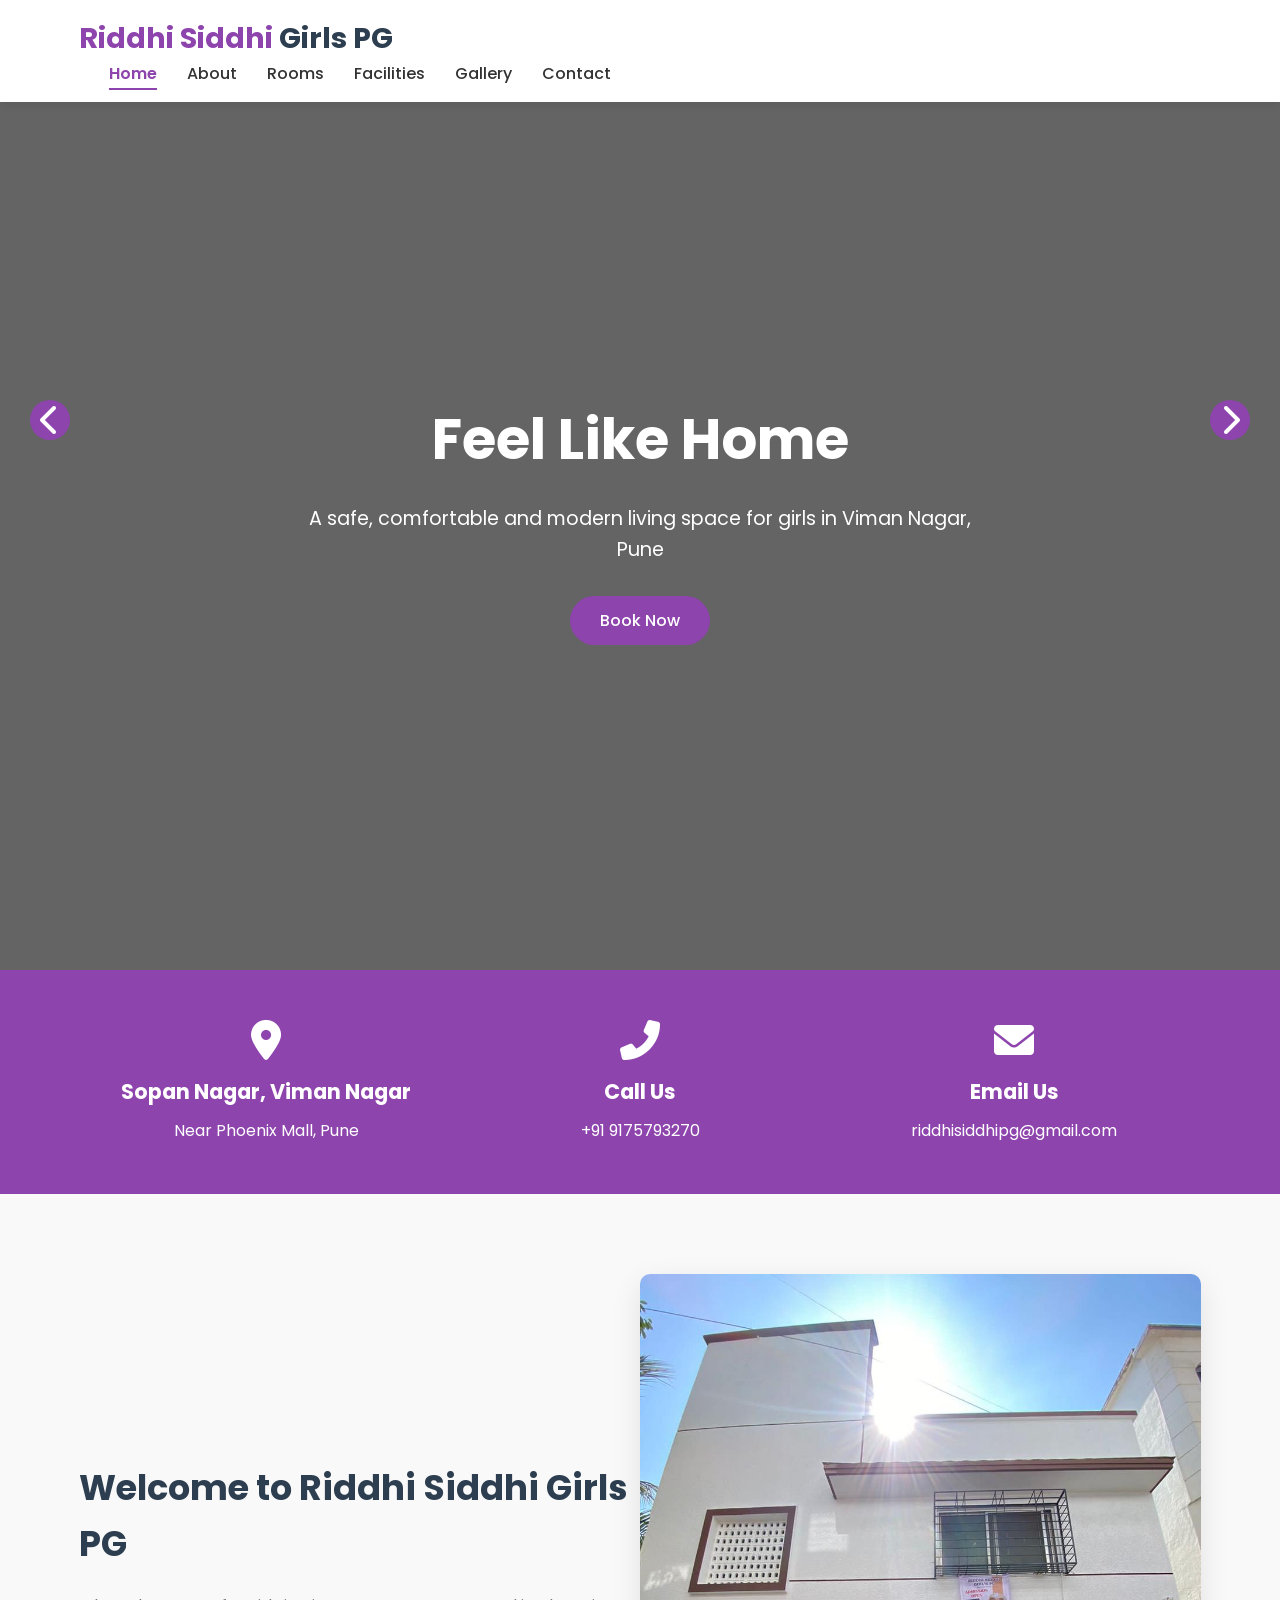
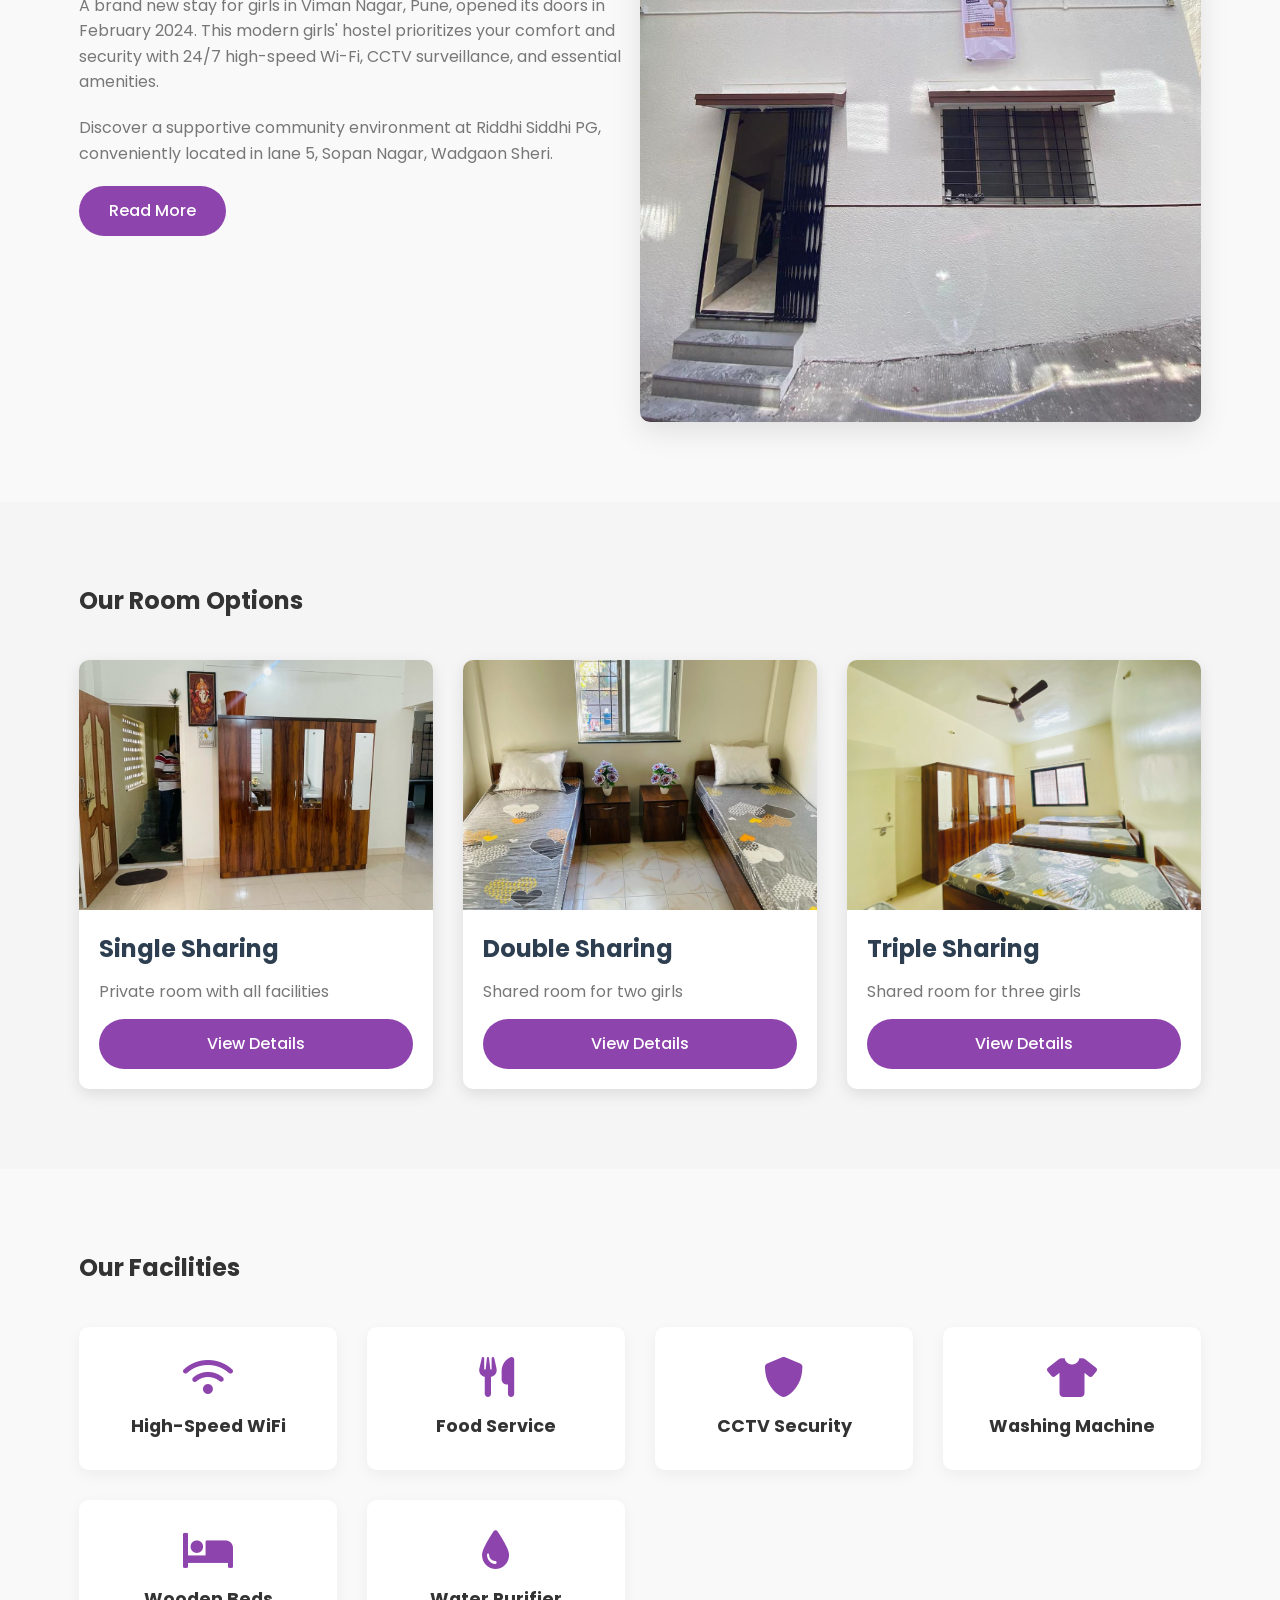
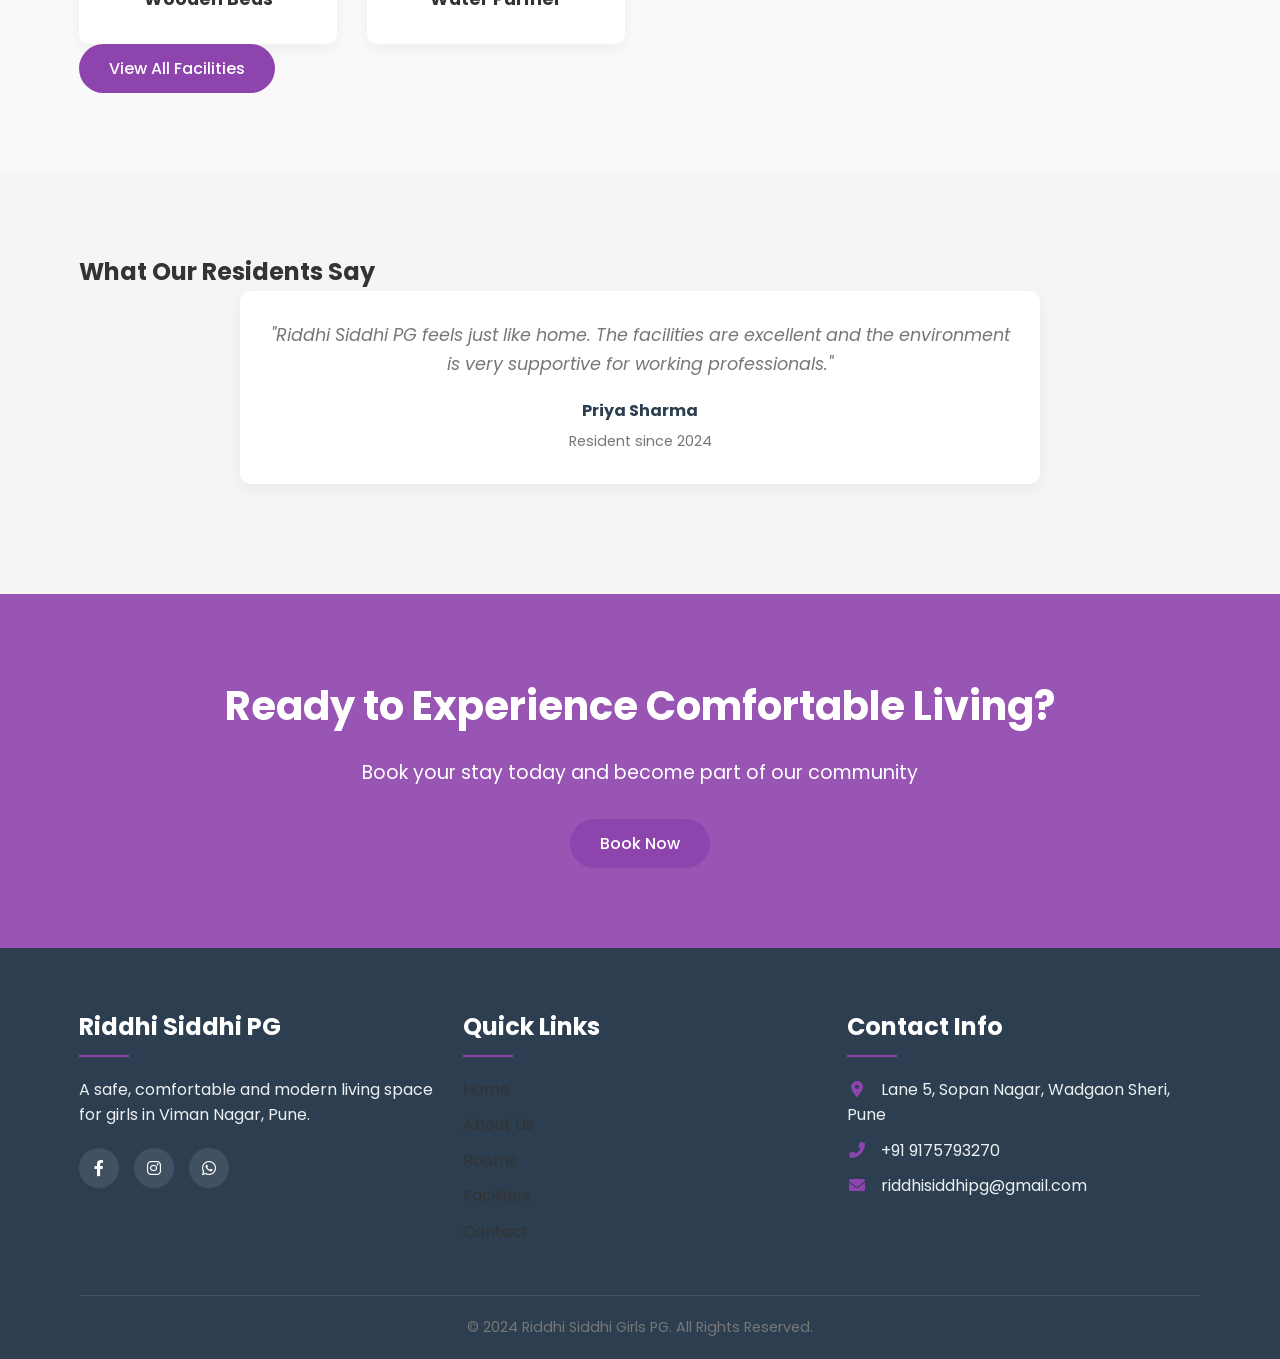
==== RiddhiSiddhi/index.html @ a607af37 "Add files via upload" ====
<!DOCTYPE html>
<html lang="en">
<head>
    <meta charset="UTF-8">
    <meta name="viewport" content="width=device-width, initial-scale=1.0">
    <title>Riddhi Siddhi Girls PG | Home</title>
    <link rel="stylesheet" href="style.css">
    <link rel="stylesheet" href="https://cdnjs.cloudflare.com/ajax/libs/font-awesome/6.0.0-beta3/css/all.min.css">
    <link href="https://fonts.googleapis.com/css2?family=Poppins:wght@300;400;500;600;700&display=swap" rel="stylesheet">
</head>
<body>
    <!-- Header -->
    <header>
        <div class="container">
            <div class="logo">
                <h1>Riddhi Siddhi <span>Girls PG</span></h1>
            </div>
            <nav>
                <ul>
                    <li><a href="index.html" class="active">Home</a></li>
                    <li><a href="about.html">About</a></li>
                    <li><a href="rooms.html">Rooms</a></li>
                    <li><a href="facilities.html">Facilities</a></li>
                    <li><a href="gallery.html">Gallery</a></li>
                    <li><a href="contact.html">Contact</a></li>
                </ul>
                <div class="mobile-menu">
                    <i class="fas fa-bars"></i>
                </div>
            </nav>
        </div>
    </header>

    <!-- Hero Section -->
    <section class="hero">
        <div class="container">
            <div class="hero-content">
                <h2>Feel Like Home</h2>
                <p>A safe, comfortable and modern living space for girls in Viman Nagar, Pune</p>
                <a href="contact.html" class="btn">Book Now</a>
            </div>
        </div>
    </section>

    <!-- Quick Info -->
    <section class="quick-info">
        <div class="container">
            <div class="info-box">
                <i class="fas fa-map-marker-alt"></i>
                <h3>Sopan Nagar, Viman Nagar</h3>
                <p>Near Phoenix Mall, Pune</p>
            </div>
            <div class="info-box">
                <i class="fas fa-phone-alt"></i>
                <h3>Call Us</h3>
                <p>+91 9175793270</p>
            </div>
            <div class="info-box">
                <i class="fas fa-envelope"></i>
                <h3>Email Us</h3>
                <p>riddhisiddhipg@gmail.com</p>
            </div>
        </div>
    </section>

    <!-- About Section -->
    <section class="about-section">
        <div class="container">
            <div class="about-content">
                <h2>Welcome to Riddhi Siddhi Girls PG</h2>
                <p>A brand new stay for girls in Viman Nagar, Pune, opened its doors in February 2024. This modern girls' hostel prioritizes your comfort and security with 24/7 high-speed Wi-Fi, CCTV surveillance, and essential amenities.</p>
                <p>Discover a supportive community environment at Riddhi Siddhi PG, conveniently located in lane 5, Sopan Nagar, Wadgaon Sheri.</p>
                <a href="about.html" class="btn">Read More</a>
            </div>
            <div class="about-image">
                <img src="images/pg-building.jpeg" alt="PG Building">
            </div>
        </div>
    </section>

    <!-- Room Types -->
    <section class="room-types">
        <div class="container">
            <h2>Our Room Options</h2>
            <div class="rooms-grid">
                <div class="room-card">
                    <img src="images/single-room.jpeg" alt="Single Sharing">
                    <div class="room-info">
                        <h3>Single Sharing</h3>
                        <p>Private room with all facilities</p>
                        <a href="rooms.html" class="btn">View Details</a>
                    </div>
                </div>
                <div class="room-card">
                    <img src="images/double-room.jpeg" alt="Double Sharing">
                    <div class="room-info">
                        <h3>Double Sharing</h3>
                        <p>Shared room for two girls</p>
                        <a href="rooms.html" class="btn">View Details</a>
                    </div>
                </div>
                <div class="room-card">
                    <img src="images/triple-room.jpeg" alt="Triple Sharing">
                    <div class="room-info">
                        <h3>Triple Sharing</h3>
                        <p>Shared room for three girls</p>
                        <a href="rooms.html" class="btn">View Details</a>
                    </div>
                </div>
            </div>
        </div>
    </section>

    <!-- Facilities Preview -->
    <section class="facilities-preview">
        <div class="container">
            <h2>Our Facilities</h2>
            <div class="facilities-grid">
                <div class="facility">
                    <i class="fas fa-wifi"></i>
                    <h3>High-Speed WiFi</h3>
                </div>
                <div class="facility">
                    <i class="fas fa-utensils"></i>
                    <h3>Food Service</h3>
                </div>
                <div class="facility">
                    <i class="fas fa-shield-alt"></i>
                    <h3>CCTV Security</h3>
                </div>
                <div class="facility">
                    <i class="fas fa-tshirt"></i>
                    <h3>Washing Machine</h3>
                </div>
                <div class="facility">
                    <i class="fas fa-bed"></i>
                    <h3>Wooden Beds</h3>
                </div>
                <div class="facility">
                    <i class="fas fa-tint"></i>
                    <h3>Water Purifier</h3>
                </div>
            </div>
            <a href="facilities.html" class="btn">View All Facilities</a>
        </div>
    </section>

    <!-- Testimonials -->
    <section class="testimonials">
        <div class="container">
            <h2>What Our Residents Say</h2>
            <div class="testimonial-slider">
                <div class="testimonial active">
                    <p>"Riddhi Siddhi PG feels just like home. The facilities are excellent and the environment is very supportive for working professionals."</p>
                    <div class="author">
                        <h4>Priya Sharma</h4>
                        <span>Resident since 2024</span>
                    </div>
                </div>
                <div class="testimonial">
                    <p>"The location is perfect, near Phoenix Mall and with good connectivity. The food service is a big plus point for me."</p>
                    <div class="author">
                        <h4>Neha Patel</h4>
                        <span>Resident since 2024</span>
                    </div>
                </div>
                <div class="testimonial">
                    <p>"I love the cleanliness and security here. The wooden furniture and storage spaces make it very comfortable."</p>
                    <div class="author">
                        <h4>Anjali Gupta</h4>
                        <span>Resident since 2024</span>
                    </div>
                </div>
            </div>
            <div class="slider-controls">
                <button class="prev"><i class="fas fa-chevron-left"></i></button>
                <button class="next"><i class="fas fa-chevron-right"></i></button>
            </div>
        </div>
    </section>

    <!-- Call to Action -->
    <section class="cta">
        <div class="container">
            <h2>Ready to Experience Comfortable Living?</h2>
            <p>Book your stay today and become part of our community</p>
            <a href="contact.html" class="btn">Book Now</a>
        </div>
    </section>

    <!-- Footer -->
    <footer>
        <div class="container">
            <div class="footer-grid">
                <div class="footer-col">
                    <h3>Riddhi Siddhi PG</h3>
                    <p>A safe, comfortable and modern living space for girls in Viman Nagar, Pune.</p>
                    <div class="social-links">
                        <a href="#"><i class="fab fa-facebook-f"></i></a>
                        <a href="#"><i class="fab fa-instagram"></i></a>
                        <a href="#"><i class="fab fa-whatsapp"></i></a>
                    </div>
                </div>
                <div class="footer-col">
                    <h3>Quick Links</h3>
                    <ul>
                        <li><a href="index.html">Home</a></li>
                        <li><a href="about.html">About Us</a></li>
                        <li><a href="rooms.html">Rooms</a></li>
                        <li><a href="facilities.html">Facilities</a></li>
                        <li><a href="contact.html">Contact</a></li>
                    </ul>
                </div>
                <div class="footer-col">
                    <h3>Contact Info</h3>
                    <ul>
                        <li><i class="fas fa-map-marker-alt"></i> Lane 5, Sopan Nagar, Wadgaon Sheri, Pune</li>
                        <li><i class="fas fa-phone-alt"></i> +91 9175793270</li>
                        <li><i class="fas fa-envelope"></i> riddhisiddhipg@gmail.com</li>
                    </ul>
                </div>
            </div>
            <div class="copyright">
                <p>&copy; 2024 Riddhi Siddhi Girls PG. All Rights Reserved.</p>
            </div>
        </div>
    </footer>
    <script src="js/main.js"></script>
</body>
</html>
---- RiddhiSiddhi/style.css ----
/* Global Styles */
:root {
    --primary-color: #8e44ad;
    --secondary-color: #9b59b6;
    --dark-color: #2c3e50;
    --light-color: #ecf0f1;
    --accent-color: #e74c3c;
    --text-color: #333;
    --text-light: #777;
    --white: #fff;
    --black: #000;
    --transition: all 0.3s ease;
}

* {
    margin: 0;
    padding: 0;
    box-sizing: border-box;
}

body {
    font-family: 'Poppins', sans-serif;
    color: var(--text-color);
    line-height: 1.6;
    background-color: #f9f9f9;
    overflow-x: hidden;
}

a {
    text-decoration: none;
    color: var(--text-color);
    transition: var(--transition);
}

ul {
    list-style: none;
}

img {
    max-width: 100%;
    height: auto;
    display: block;
}

.container {
    width: 90%;
    max-width: 1200px;
    margin: 0 auto;
    padding: 0 15px;
}

.btn {
    display: inline-block;
    background-color: var(--primary-color);
    color: var(--white);
    padding: 12px 30px;
    border-radius: 30px;
    font-weight: 500;
    transition: var(--transition);
    border: none;
    cursor: pointer;
    font-size: 1rem;
    text-align: center;
}

.btn:hover {
    background-color: var(--secondary-color);
    transform: translateY(-3px);
    box-shadow: 0 5px 15px rgba(0, 0, 0, 0.1);
}

.section-title {
    text-align: center;
    margin-bottom: 50px;
}

.section-title h2 {
    font-size: 2.5rem;
    color: var(--dark-color);
    margin-bottom: 15px;
    position: relative;
    display: inline-block;
}

.section-title h2::after {
    content: '';
    position: absolute;
    width: 50%;
    height: 3px;
    background-color: var(--primary-color);
    bottom: -10px;
    left: 25%;
}

/* Header Styles */
header {
    background-color: var(--white);
    box-shadow: 0 2px 10px rgba(0, 0, 0, 0.1);
    position: fixed;
    width: 100%;
    top: 0;
    z-index: 1000;
    padding: 15px 0;
    transition: var(--transition);
}

header.scrolled {
    padding: 10px 0;
    box-shadow: 0 5px 20px rgba(0, 0, 0, 0.1);
}

.header-content {
    display: flex;
    justify-content: space-between;
    align-items: center;
}

.logo h1 {
    font-size: 1.8rem;
    color: var(--primary-color);
}

.logo h1 span {
    color: var(--dark-color);
}

nav ul {
    display: flex;
}

nav ul li {
    margin-left: 30px;
}

nav ul li a {
    font-weight: 500;
    position: relative;
}

nav ul li a::after {
    content: '';
    position: absolute;
    width: 0;
    height: 2px;
    background-color: var(--primary-color);
    bottom: -5px;
    left: 0;
    transition: var(--transition);
}

nav ul li a:hover::after,
nav ul li a.active::after {
    width: 100%;
}

nav ul li a.active {
    color: var(--primary-color);
    font-weight: 600;
}

.mobile-menu {
    display: none;
    font-size: 1.5rem;
    cursor: pointer;
    color: var(--dark-color);
    transition: var(--transition);
}

.mobile-menu:hover {
    color: var(--primary-color);
}

/* Hero Section */
.hero {
    height: 100vh;
    background: linear-gradient(rgba(0, 0, 0, 0.6), rgba(0, 0, 0, 0.6)), url('/images/front.jpeg') no-repeat center center/cover;
    color: var(--white);
    display: flex;
    align-items: center;
    text-align: center;
    margin-top: 70px;
}

.hero-content h2 {
    font-size: 3.5rem;
    margin-bottom: 20px;
    animation: fadeInDown 1s ease;
}

.hero-content p {
    font-size: 1.2rem;
    margin-bottom: 30px;
    max-width: 700px;
    margin-left: auto;
    margin-right: auto;
    animation: fadeInUp 1s ease;
}

/* Quick Info */
.quick-info {
    background-color: var(--primary-color);
    color: var(--white);
    padding: 30px 0;
}

.quick-info .container {
    display: flex;
    justify-content: space-around;
    flex-wrap: wrap;
}

.info-box {
    text-align: center;
    padding: 20px;
    flex: 1;
    min-width: 250px;
}

.info-box i {
    font-size: 2.5rem;
    margin-bottom: 15px;
    color: var(--white);
}

.info-box h3 {
    font-size: 1.3rem;
    margin-bottom: 10px;
}

/* About Section */
.about-section {
    padding: 80px 0;
}

.about-section .container {
    display: flex;
    align-items: center;
    flex-wrap: wrap;
}

.about-content {
    flex: 1;
    min-width: 300px;
    padding-right: 30px;
}

.about-content h2 {
    font-size: 2.2rem;
    color: var(--dark-color);
    margin-bottom: 20px;
}

.about-content p {
    margin-bottom: 20px;
    color: var(--text-light);
}

.about-image {
    flex: 1;
    min-width: 300px;
    position: relative;
}

.about-image img {
    border-radius: 10px;
    box-shadow: 0 10px 30px rgba(0, 0, 0, 0.1);
}

.experience-box {
    position: absolute;
    bottom: -20px;
    right: -20px;
    background-color: var(--primary-color);
    color: var(--white);
    padding: 20px;
    border-radius: 10px;
    text-align: center;
    box-shadow: 0 5px 20px rgba(0, 0, 0, 0.2);
}

.experience-box h4 {
    font-size: 2.5rem;
    margin-bottom: 5px;
}

/* Room Types */
.room-types {
    padding: 80px 0;
    background-color: #f5f5f5;
}

.rooms-grid {
    display: grid;
    grid-template-columns: repeat(auto-fit, minmax(300px, 1fr));
    gap: 30px;
    margin-top: 40px;
}

.room-card {
    background-color: var(--white);
    border-radius: 10px;
    overflow: hidden;
    box-shadow: 0 5px 15px rgba(0, 0, 0, 0.1);
    transition: var(--transition);
}

.room-card:hover {
    transform: translateY(-10px);
    box-shadow: 0 15px 30px rgba(0, 0, 0, 0.2);
}

.room-card img {
    width: 100%;
    height: 250px;
    object-fit: cover;
}

.room-info {
    padding: 20px;
}

.room-info h3 {
    font-size: 1.5rem;
    margin-bottom: 10px;
    color: var(--dark-color);
}

.room-info p {
    color: var(--text-light);
    margin-bottom: 15px;
}

.room-info .btn {
    width: 100%;
    text-align: center;
}

/* Facilities Preview */
.facilities-preview {
    padding: 80px 0;
}

.facilities-grid {
    display: grid;
    grid-template-columns: repeat(auto-fit, minmax(150px, 1fr));
    gap: 30px;
    margin-top: 40px;
}

.facility {
    background-color: var(--white);
    padding: 30px 20px;
    text-align: center;
    border-radius: 10px;
    box-shadow: 0 5px 15px rgba(0, 0, 0, 0.05);
    transition: var(--transition);
}

.facility:hover {
    transform: translateY(-5px);
    box-shadow: 0 10px 25px rgba(0, 0, 0, 0.1);
}

.facility i {
    font-size: 2.5rem;
    color: var(--primary-color);
    margin-bottom: 15px;
}

.facility h3 {
    font-size: 1.1rem;
}

/* Testimonials */
.testimonials {
    padding: 80px 0;
    background-color: #f5f5f5;
}

.testimonial-slider {
    max-width: 800px;
    margin: 0 auto;
    position: relative;
}

.testimonial {
    text-align: center;
    padding: 30px;
    background-color: var(--white);
    border-radius: 10px;
    box-shadow: 0 5px 15px rgba(0, 0, 0, 0.05);
    display: none;
}

.testimonial.active {
    display: block;
    animation: fadeIn 0.5s ease;
}

.testimonial p {
    font-size: 1.1rem;
    font-style: italic;
    color: var(--text-light);
    margin-bottom: 20px;
}

.author h4 {
    color: var(--dark-color);
    margin-bottom: 5px;
}

.author span {
    color: var(--text-light);
    font-size: 0.9rem;
}

.slider-controls {
    display: flex;
    justify-content: center;
    margin-top: 30px;
    gap: 15px;
}

.slider-controls button {
    background-color: var(--primary-color);
    color: var(--white);
    width: 40px;
    height: 40px;
    border-radius: 50%;
    border: none;
    cursor: pointer;
    transition: var(--transition);
    display: flex;
    align-items: center;
    justify-content: center;
}

.slider-controls button:hover {
    background-color: var(--secondary-color);
}

/* Call to Action */
.cta {
    padding: 80px 0;
    background: linear-gradient(rgba(142, 68, 173, 0.9), rgba(142, 68, 173, 0.9)), url('../images/cta-bg.jpeg') no-repeat center center/cover;
    color: var(--white);
    text-align: center;
}

.cta h2 {
    font-size: 2.5rem;
    margin-bottom: 20px;
}

.cta p {
    font-size: 1.2rem;
    margin-bottom: 30px;
    max-width: 700px;
    margin-left: auto;
    margin-right: auto;
}

/* Footer */
footer {
    background-color: var(--dark-color);
    color: var(--light-color);
    padding: 60px 0 20px;
}

.footer-grid {
    display: grid;
    grid-template-columns: repeat(auto-fit, minmax(250px, 1fr));
    gap: 30px;
    margin-bottom: 40px;
}

.footer-col h3 {
    font-size: 1.5rem;
    color: var(--white);
    margin-bottom: 20px;
    position: relative;
    padding-bottom: 10px;
}

.footer-col h3::after {
    content: '';
    position: absolute;
    width: 50px;
    height: 2px;
    background-color: var(--primary-color);
    bottom: 0;
    left: 0;
}

.footer-col p {
    margin-bottom: 15px;
    
}

.social-links {
    display: flex;
    gap: 15px;
    margin-top: 20px;
}

.social-links a {
    display: flex;
    align-items: center;
    justify-content: center;
    width: 40px;
    height: 40px;
    background-color: rgba(245, 245, 245, 0.1);
    border-radius: 50%;
    color: var(--white);
    transition: var(--transition);
}

.social-links a:hover {
    background-color: var(--primary-color);
    transform: translateY(-5px);
}

.footer-col ul li {
    margin-bottom: 10px;
}

.footer-col ul li i {
    margin-right: 10px;
    color: var(--primary-color);
    width: 20px;
    text-align: center;
}

.copyright {
    text-align: center;
    padding-top: 20px;
    border-top: 1px solid rgba(255, 255, 255, 0.1);
    font-size: 0.9rem;
    color: var(--text-light);
}

/* Page Banner */
.page-banner {
    height: 300px;
    background: linear-gradient(rgba(0, 0, 0, 0.6), rgba(0, 0, 0, 0.6)), url('images/front.jpeg') no-repeat center center/cover;
    color: var(--white);
    display: flex;
    align-items: center;
    text-align: center;
    margin-top: 70px;
}

.page-banner h2 {
    font-size: 3rem;
    margin-bottom: 15px;
}

/* About Page */
.about-content {
    padding: 80px 0;
}

.about-details h2 {
    font-size: 2.2rem;
    color: var(--dark-color);
    margin-bottom: 20px;
}

.about-details h3 {
    font-size: 1.5rem;
    color: var(--dark-color);
    margin: 30px 0 15px;
}

.about-details ul {
    margin: 20px 0;
}

.about-details ul li {
    margin-bottom: 10px;
    display: flex;
    align-items: flex-start;
}

.about-details ul li i {
    color: var(--primary-color);
    margin-right: 10px;
    margin-top: 3px;
}

.team-section {
    padding: 80px 0;
    background-color: #f5f5f5;
}

.team-grid {
    display: grid;
    grid-template-columns: repeat(auto-fit, minmax(250px, 1fr));
    gap: 30px;
    margin-top: 40px;
}

.team-member {
    background-color: var(--white);
    padding: 30px;
    text-align: center;
    border-radius: 10px;
    box-shadow: 0 5px 15px rgba(0, 0, 0, 0.05);
    transition: var(--transition);
}

.team-member:hover {
    transform: translateY(-10px);
    box-shadow: 0 15px 30px rgba(0, 0, 0, 0.1);
}

.team-member img {
    width: 150px;
    height: 150px;
    border-radius: 50%;
    object-fit: cover;
    margin-bottom: 20px;
    border: 5px solid var(--light-color);
}

.team-member h3 {
    font-size: 1.3rem;
    margin-bottom: 5px;
    color: var(--dark-color);
}

.team-member p {
    color: var(--primary-color);
    font-weight: 500;
}

.location-section {
    padding: 80px 0;
}

.location-grid {
    display: grid;
    grid-template-columns: repeat(auto-fit, minmax(300px, 1fr));
    gap: 30px;
    margin-top: 40px;
}

.location-card {
    background-color: var(--white);
    padding: 30px;
    border-radius: 10px;
    box-shadow: 0 5px 15px rgba(0, 0, 0, 0.05);
}

.location-card h3 {
    font-size: 1.3rem;
    color: var(--dark-color);
    margin-bottom: 15px;
}

.location-card p {
    margin-bottom: 10px;
    display: flex;
    align-items: flex-start;
}

.location-card i {
    color: var(--primary-color);
    margin-right: 10px;
    margin-top: 3px;
}

/* Rooms Page */
.rooms-section {
    padding: 80px 0;
}

.room-type {
    display: flex;
    align-items: center;
    margin-bottom: 60px;
    flex-wrap: wrap;
}

.room-type:nth-child(even) .room-details {
    order: -1;
    padding-right: 0;
    padding-left: 30px;
}

.room-image {
    flex: 1;
    min-width: 300px;
}

.room-image img {
    border-radius: 10px;
    box-shadow: 0 10px 30px rgba(0, 0, 0, 0.1);
}

.room-details {
    flex: 1;
    min-width: 300px;
    padding-right: 30px;
}

.room-details h3 {
    font-size: 2rem;
    color: var(--dark-color);
    margin-bottom: 15px;
}

.price {
    font-size: 1.5rem;
    color: var(--primary-color);
    font-weight: 600;
    margin-bottom: 15px;
}

.room-details p {
    margin-bottom: 20px;
    color: var(--text-light);
}

.room-details ul {
    margin-bottom: 25px;
}

.room-details ul li {
    margin-bottom: 10px;
    display: flex;
    align-items: flex-start;
}

.room-details ul li i {
    color: var(--primary-color);
    margin-right: 10px;
    margin-top: 3px;
}

.room-features {
    padding: 80px 0;
    background-color: #f5f5f5;
}

.features-grid {
    display: grid;
    grid-template-columns: repeat(auto-fit, minmax(150px, 1fr));
    gap: 30px;
    margin-top: 40px;
}

.feature {
    background-color: var(--white);
    padding: 30px 20px;
    text-align: center;
    border-radius: 10px;
    box-shadow: 0 5px 15px rgba(0, 0, 0, 0.05);
    transition: var(--transition);
}

.feature:hover {
    transform: translateY(-5px);
    box-shadow: 0 10px 25px rgba(0, 0, 0, 0.1);
}

.feature i {
    font-size: 2.5rem;
    color: var(--primary-color);
    margin-bottom: 15px;
}

.feature h3 {
    font-size: 1.1rem;
}

.food-service {
    padding: 80px 0;
}

.food-plan {
    display: flex;
    align-items: center;
    flex-wrap: wrap;
}

.food-image {
    flex: 1;
    min-width: 300px;
}

.food-image img {
    border-radius: 10px;
    box-shadow: 0 10px 30px rgba(0, 0, 0, 0.1);
}

.food-details {
    flex: 1;
    min-width: 300px;
    padding-right: 30px;
}

.food-details h3 {
    font-size: 1.8rem;
    color: var(--dark-color);
    margin-bottom: 15px;
}

.food-details p {
    margin-bottom: 20px;
    color: var(--text-light);
}

.food-details ul {
    margin-bottom: 25px;
}

.food-details ul li {
    margin-bottom: 15px;
    display: flex;
    align-items: flex-start;
}

.food-details ul li i {
    color: var(--primary-color);
    margin-right: 15px;
    margin-top: 3px;
    font-size: 1.1rem;
}

.food-price {
    font-size: 1.3rem;
    color: var(--primary-color);
    font-weight: 600;
    margin-top: 20px;
}

/* Facilities Page */
.main-facilities {
    padding: 80px 0;
}

.facilities-grid {
    display: grid;
    grid-template-columns: repeat(auto-fit, minmax(250px, 1fr));
    gap: 30px;
    margin-top: 40px;
}

.facility-card {
    background-color: var(--white);
    padding: 30px;
    border-radius: 10px;
    box-shadow: 0 5px 15px rgba(0, 0, 0, 0.05);
    transition: var(--transition);
    text-align: center;
}

.facility-card:hover {
    transform: translateY(-10px);
    box-shadow: 0 15px 30px rgba(0, 0, 0, 0.1);
}

.facility-icon {
    width: 80px;
    height: 80px;
    background-color: rgba(142, 68, 173, 0.1);
    border-radius: 50%;
    display: flex;
    align-items: center;
    justify-content: center;
    margin: 0 auto 20px;
}

.facility-icon i {
    font-size: 2.5rem;
    color: var(--primary-color);
}

.facility-card h3 {
    font-size: 1.3rem;
    margin-bottom: 15px;
    color: var(--dark-color);
}

.facility-card p {
    color: var(--text-light);
}

.additional-facilities {
    padding: 80px 0;
    background-color: #f5f5f5;
}

.amenities-list {
    max-width: 800px;
    margin: 0 auto;
}

.amenity {
    display: flex;
    align-items: flex-start;
    padding: 20px;
    background-color: var(--white);
    margin-bottom: 15px;
    border-radius: 10px;
    box-shadow: 0 5px 15px rgba(0, 0, 0, 0.05);
}

.amenity i {
    font-size: 1.5rem;
    color: var(--primary-color);
    margin-right: 20px;
    margin-top: 3px;
}

.amenity h3 {
    font-size: 1.2rem;
    margin-bottom: 5px;
    color: var(--dark-color);
}

.amenity p {
    color: var(--text-light);
}

.food-facilities {
    padding: 80px 0;
}

.food-details {
    display: flex;
    align-items: center;
    flex-wrap: wrap;
}

.food-info {
    flex: 1;
    min-width: 300px;
    padding-right: 30px;
}

.food-info h3 {
    font-size: 1.8rem;
    color: var(--dark-color);
    margin-bottom: 20px;
}

.food-info ul {
    margin-bottom: 25px;
}

.food-info ul li {
    margin-bottom: 15px;
    display: flex;
    align-items: flex-start;
}

.food-info ul li i {
    color: var(--primary-color);
    margin-right: 15px;
    margin-top: 3px;
    font-size: 1.1rem;
}

.note {
    font-style: italic;
    color: var(--text-light);
}

.security-section {
    padding: 80px 0;
}

.security-features {
    display: grid;
    grid-template-columns: repeat(auto-fit, minmax(200px, 1fr));
    gap: 30px;
    margin-top: 40px;
}

.security-card {
    background-color: var(--white);
    padding: 30px;
    text-align: center;
    border-radius: 10px;
    box-shadow: 0 5px 15px rgba(0, 0, 0, 0.05);
    transition: var(--transition);
}

.security-card:hover {
    transform: translateY(-5px);
    box-shadow: 0 10px 25px rgba(0, 0, 0, 0.1);
}

.security-card i {
    font-size: 2.5rem;
    color: var(--primary-color);
    margin-bottom: 15px;
}

.security-card h3 {
    font-size: 1.3rem;
    margin-bottom: 10px;
    color: var(--dark-color);
}

.security-card p {
    color: var(--text-light);
}

/* Gallery Page */
.gallery-section {
    padding: 80px 0;
}

.gallery-filter {
    display: flex;
    justify-content: center;
    flex-wrap: wrap;
    margin-bottom: 30px;
    gap: 10px;
}

.filter-btn {
    padding: 8px 20px;
    background-color: var(--white);
    border: 1px solid #ddd;
    border-radius: 30px;
    cursor: pointer;
    transition: var(--transition);
}

.filter-btn:hover, .filter-btn.active {
    background-color: var(--primary-color);
    color: var(--white);
    border-color: var(--primary-color);
}

.gallery-grid {
    display: grid;
    grid-template-columns: repeat(auto-fill, minmax(250px, 1fr));
    gap: 20px;
}

.gallery-item {
    position: relative;
    border-radius: 10px;
    overflow: hidden;
    height: 250px;
    cursor: pointer;
}

.gallery-item img {
    width: 100%;
    height: 100%;
    object-fit: cover;
    transition: var(--transition);
}

.gallery-item:hover img {
    transform: scale(1.05);
}

.overlay {
    position: absolute;
    bottom: 0;
    left: 0;
    right: 0;
    background: linear-gradient(to top, rgba(0, 0, 0, 0.7), transparent);
    padding: 20px;
    color: var(--white);
    opacity: 0;
    transition: var(--transition);
}

.gallery-item:hover .overlay {
    opacity: 1;
}

.overlay h3 {
    font-size: 1.2rem;
    margin-bottom: 5px;
}

/* Lightbox */
.lightbox {
    display: none;
    position: fixed;
    z-index: 2000;
    left: 0;
    top: 0;
    width: 100%;
    height: 100%;
    background-color: rgba(0, 0, 0, 0.9);
    overflow: auto;
}

.lightbox-content {
    display: block;
    margin: 50px auto;
    max-width: 90%;
    max-height: 80vh;
    animation: zoomIn 0.3s ease;
}

.lightbox-content.animate {
    animation: zoomIn 0.3s ease;
}

.caption {
    text-align: center;
    color: var(--white);
    padding: 10px;
    font-size: 1.2rem;
    margin-top: 10px;
}

.close-btn {
    position: absolute;
    top: 20px;
    right: 30px;
    color: var(--white);
    font-size: 2.5rem;
    font-weight: bold;
    cursor: pointer;
    transition: var(--transition);
}

.close-btn:hover {
    color: var(--accent-color);
}

.prev, .next {
    position: absolute;
    top: 50%;
    width: auto;
    padding: 16px;
    margin-top: -50px;
    color: var(--white);
    font-weight: bold;
    font-size: 2rem;
    transition: var(--transition);
    user-select: none;
    cursor: pointer;
    background-color: rgba(0, 0, 0, 0.3);
    border-radius: 50%;
}

.prev {
    left: 30px;
}

.next {
    right: 30px;
}

.prev:hover, .next:hover {
    background-color: rgba(0, 0, 0, 0.8);
}

/* Video Tour */
.video-tour {
    padding: 80px 0;
    background-color: #f5f5f5;
}

.video-container {
    position: relative;
    padding-bottom: 56.25%;
    height: 0;
    overflow: hidden;
    max-width: 800px;
    margin: 0 auto;
    border-radius: 10px;
    box-shadow: 0 10px 30px rgba(0, 0, 0, 0.1);
}

.video-container iframe {
    position: absolute;
    top: 0;
    left: 0;
    width: 100%;
    height: 100%;
    border: none;
}

.video-tour h2 {
    text-align: center;
    margin-bottom: 40px;
    color: var(--dark-color);
}
/* Contact Page Styles */
.contact-section {
    padding: 80px 0;
}

.contact-section .container {
    display: flex;
    flex-wrap: wrap;
    gap: 30px;
}

.contact-info {
    flex: 1;
    min-width: 300px;
}

.contact-form {
    flex: 1;
    min-width: 300px;
    background-color: var(--white);
    padding: 30px;
    border-radius: 10px;
    box-shadow: 0 5px 15px rgba(0, 0, 0, 0.05);
}

/* Form Styles */
.form-group {
    margin-bottom: 20px;
}

.form-group label {
    display: block;
    margin-bottom: 8px;
    font-weight: 500;
}

.form-group input,
.form-group select,
.form-group textarea {
    width: 100%;
    padding: 12px 15px;
    border: 1px solid #ddd;
    border-radius: 5px;
    font-family: 'Poppins', sans-serif;
    transition: var(--transition);
}

.form-group input:focus,
.form-group select:focus,
.form-group textarea:focus {
    border-color: var(--primary-color);
    outline: none;
    box-shadow: 0 0 0 3px rgba(142, 68, 173, 0.2);
}

.form-group textarea {
    resize: vertical;
    min-height: 150px;
}

/* Map Section */
.map-section {
    padding: 80px 0;
    background-color: #f5f5f5;
}

.map-container {
    height: 400px;
    border-radius: 10px;
    overflow: hidden;
    box-shadow: 0 10px 30px rgba(0, 0, 0, 0.1);
}

/* FAQ Section */
.faq-section {
    padding: 80px 0;
}

.faq-container {
    max-width: 800px;
    margin: 0 auto;
}

.faq-item {
    margin-bottom: 15px;
    border-radius: 10px;
    overflow: hidden;
    box-shadow: 0 5px 15px rgba(0, 0, 0, 0.05);
}

.faq-question {
    width: 100%;
    text-align: left;
    padding: 20px;
    background-color: var(--white);
    border: none;
    cursor: pointer;
    font-size: 1.1rem;
    font-weight: 500;
    color: var(--dark-color);
    display: flex;
    justify-content: space-between;
    align-items: center;
    transition: var(--transition);
}

.faq-question:hover {
    background-color: #f9f9f9;
}

.faq-question i {
    transition: var(--transition);
}

.faq-question.active i {
    transform: rotate(180deg);
}

.faq-answer {
    padding: 0 20px;
    max-height: 0;
    overflow: hidden;
    transition: max-height 0.3s ease;
    background-color: #f9f9f9;
}

.faq-answer p {
    padding: 20px 0;
    color: var(--text-light);
}

/* Animations */
@keyframes fadeIn {
    from { opacity: 0; }
    to { opacity: 1; }
}

@keyframes fadeInDown {
    from {
        opacity: 0;
        transform: translateY(-20px);
    }
    to {
        opacity: 1;
        transform: translateY(0);
    }
}

@keyframes fadeInUp {
    from {
        opacity: 0;
        transform: translateY(20px);
    }
    to {
        opacity: 1;
        transform: translateY(0);
    }
}

@keyframes zoomIn {
    from { transform: scale(0.9); opacity: 0; }
    to { transform: scale(1); opacity: 1; }
}

/* Responsive Styles */
@media (max-width: 992px) {
    .hero-content h2 {
        font-size: 2.8rem;
    }
    
    .section-title h2 {
        font-size: 2.2rem;
    }
}

@media (max-width: 768px) {
    .mobile-menu {
        display: block;
    }
    
    nav ul {
        position: fixed;
        top: 70px;
        left: -100%;
        width: 100%;
        height: calc(100vh - 70px);
        background-color: var(--white);
        flex-direction: column;
        align-items: center;
        padding-top: 30px;
        transition: var(--transition);
    }
    
    nav ul.active {
        left: 0;
    }
    
    nav ul li {
        margin: 15px 0;
    }
    
    .hero {
        height: 80vh;
    }
    
    .hero-content h2 {
        font-size: 2.5rem;
    }
    
    .about-section .container, 
    .food-plan, 
    .food-details, 
    .contact-section .container {
        flex-direction: column;
    }
    
    .about-content, 
    .food-info, 
    .contact-info {
        padding-right: 0;
        margin-bottom: 30px;
    }
    
    .room-type:nth-child(even) .room-details {
        order: 0;
        padding-left: 0;
    }
    
    .room-details {
        padding-right: 0;
        margin-top: 30px;
    }
    
    .section-title h2 {
        font-size: 2rem;
    }
}

@media (max-width: 576px) {
    .hero-content h2 {
        font-size: 2rem;
    }
    
    .hero-content p {
        font-size: 1rem;
    }
    
    .quick-info .container {
        flex-direction: column;
    }
    
    .info-box {
        margin-bottom: 20px;
    }
    
    .section-title h2 {
        font-size: 1.8rem;
    }
    
    .page-banner h2 {
        font-size: 2.2rem;
    }
    
    .gallery-filter {
        flex-direction: column;
        align-items: flex-start;
    }
    
    .filter-btn {
        margin-bottom: 10px;
    }
}

/* Utility Classes */
.text-center {
    text-align: center;
}

.mt-20 {
    margin-top: 20px;
}

.mb-20 {
    margin-bottom: 20px;
}

.hidden {
    display: none;
}
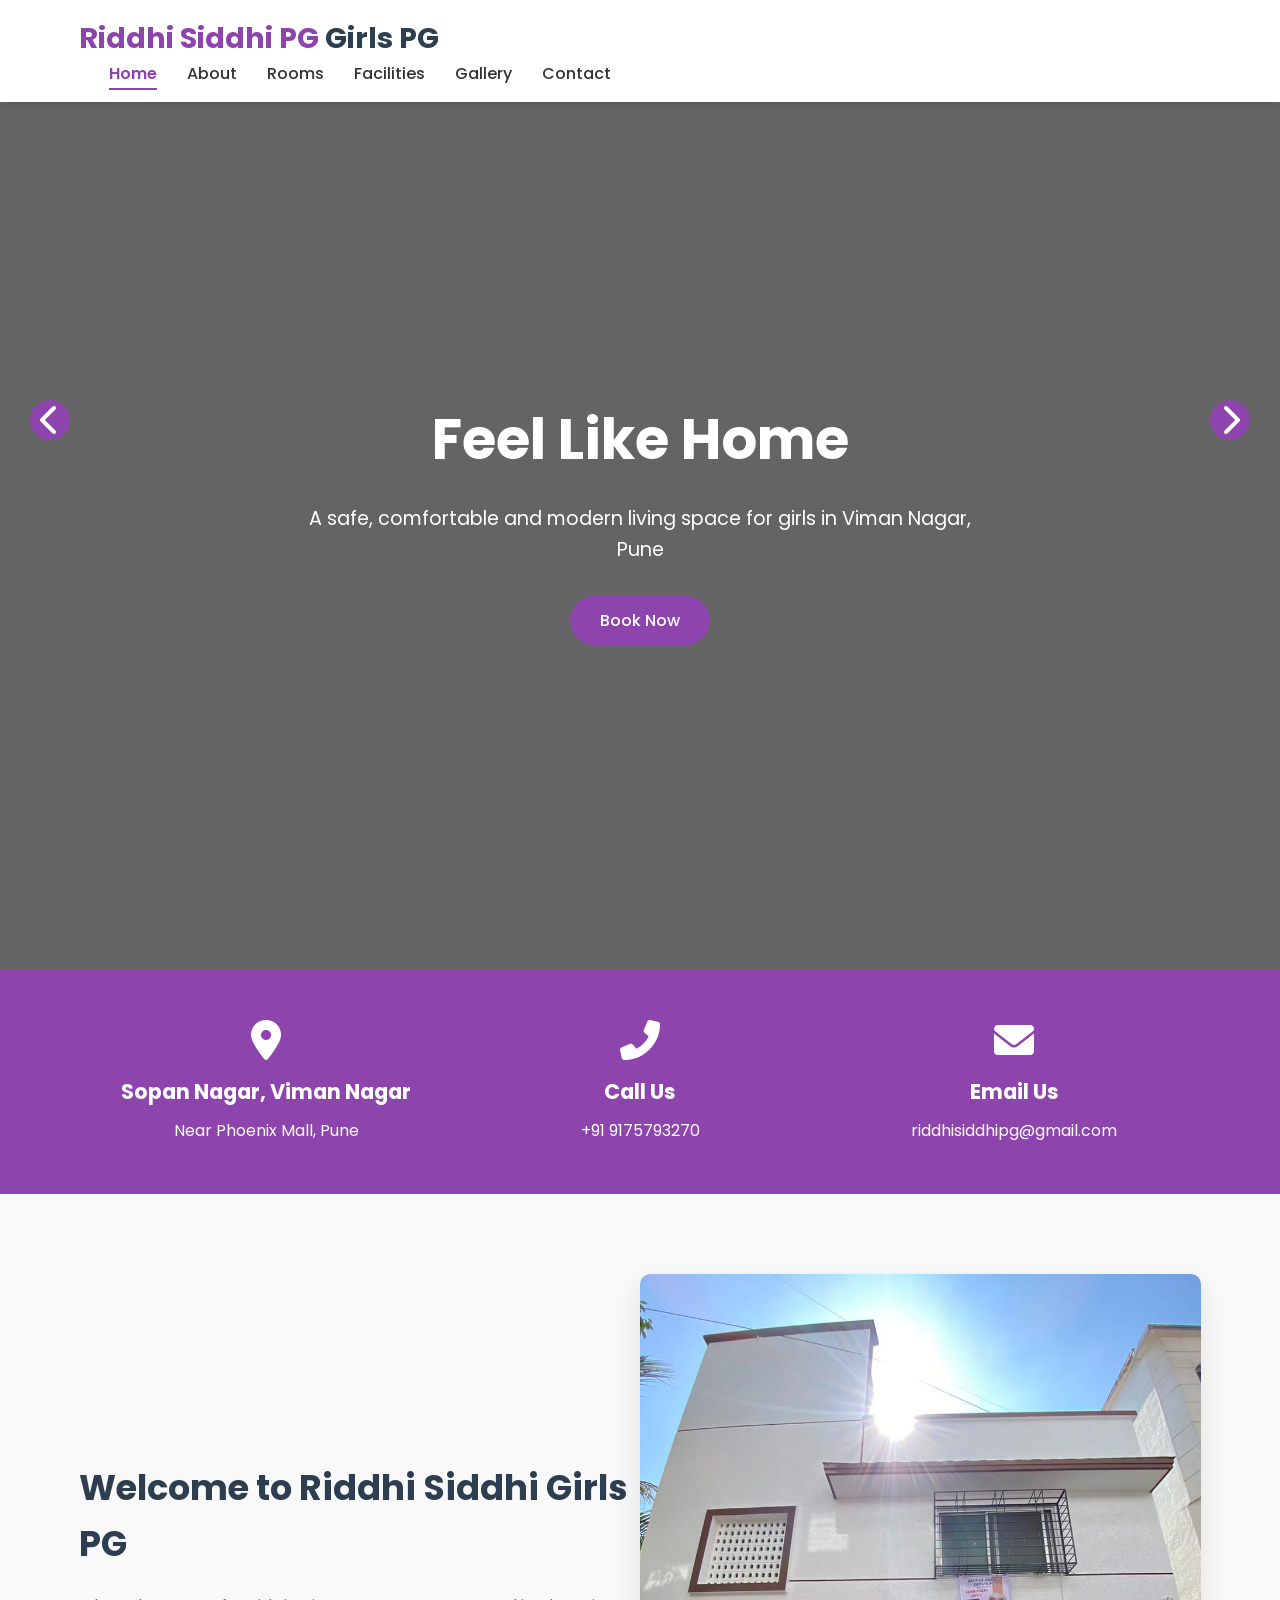
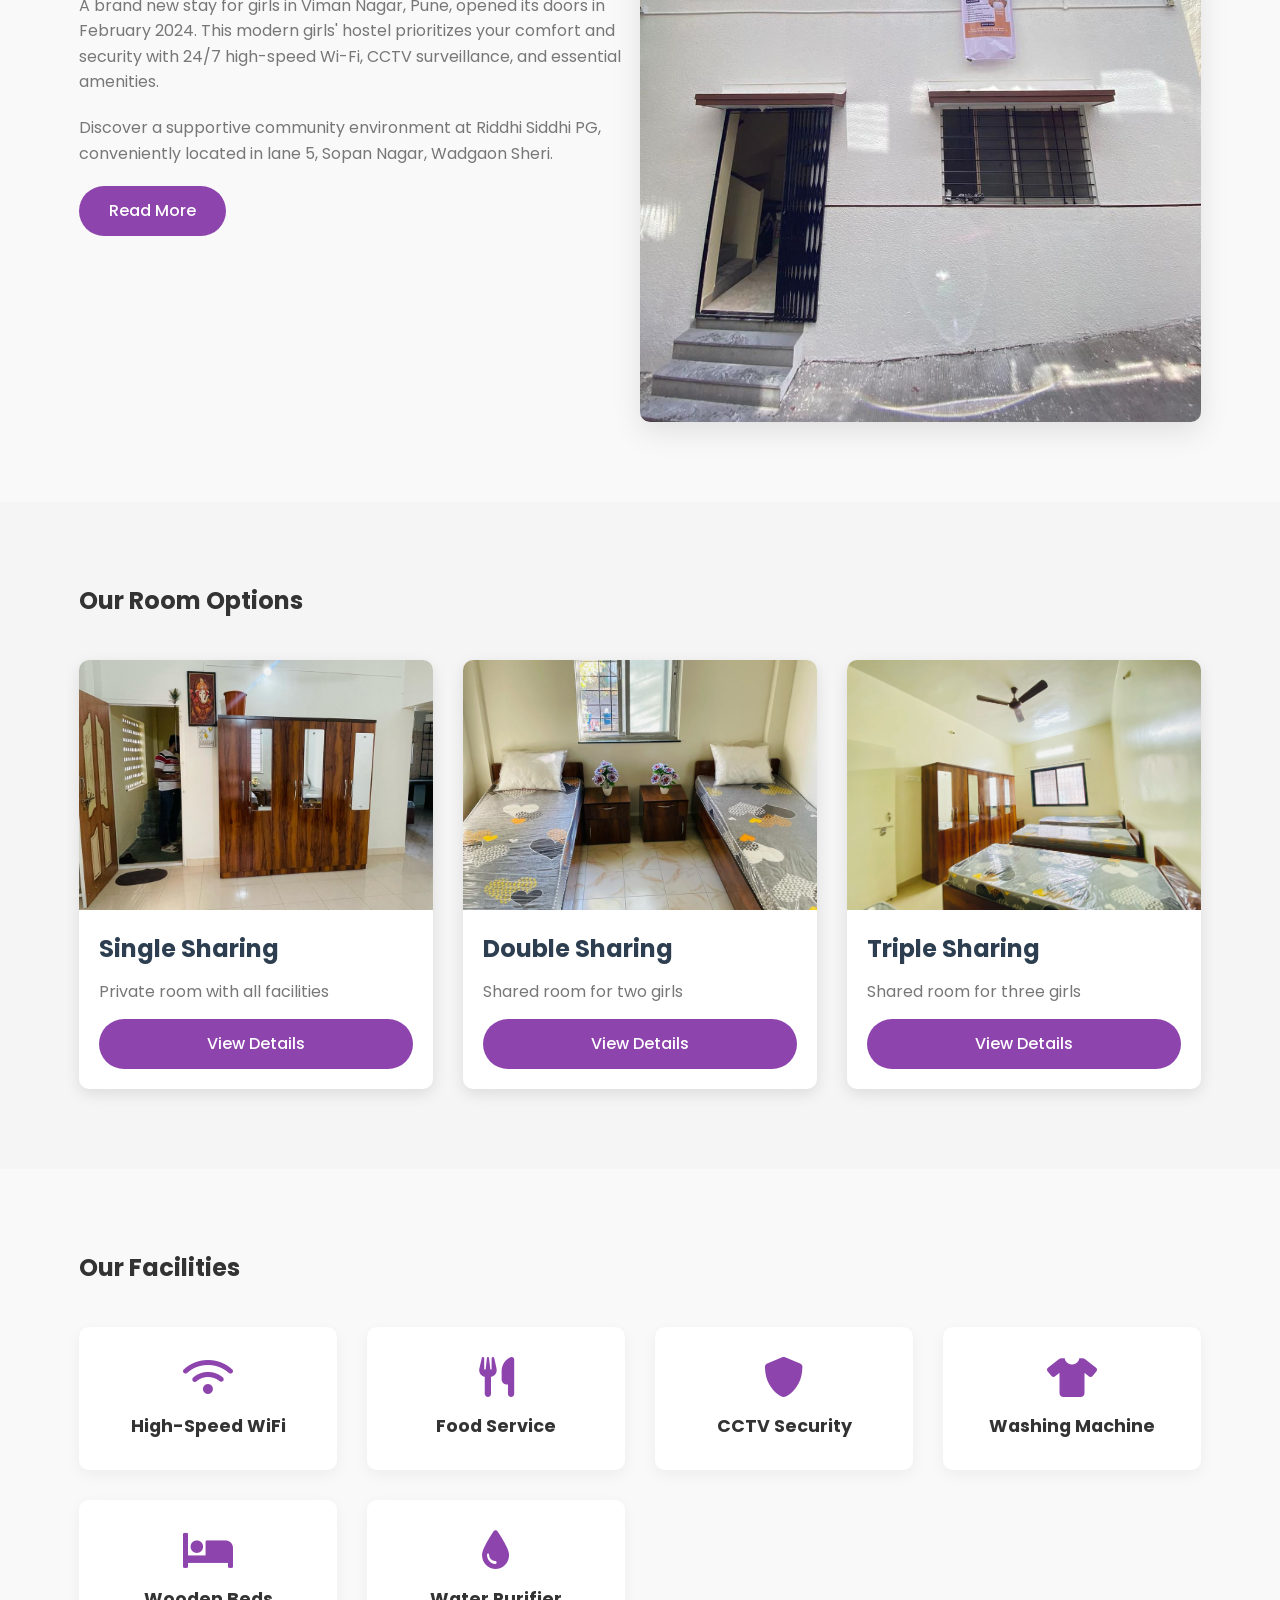
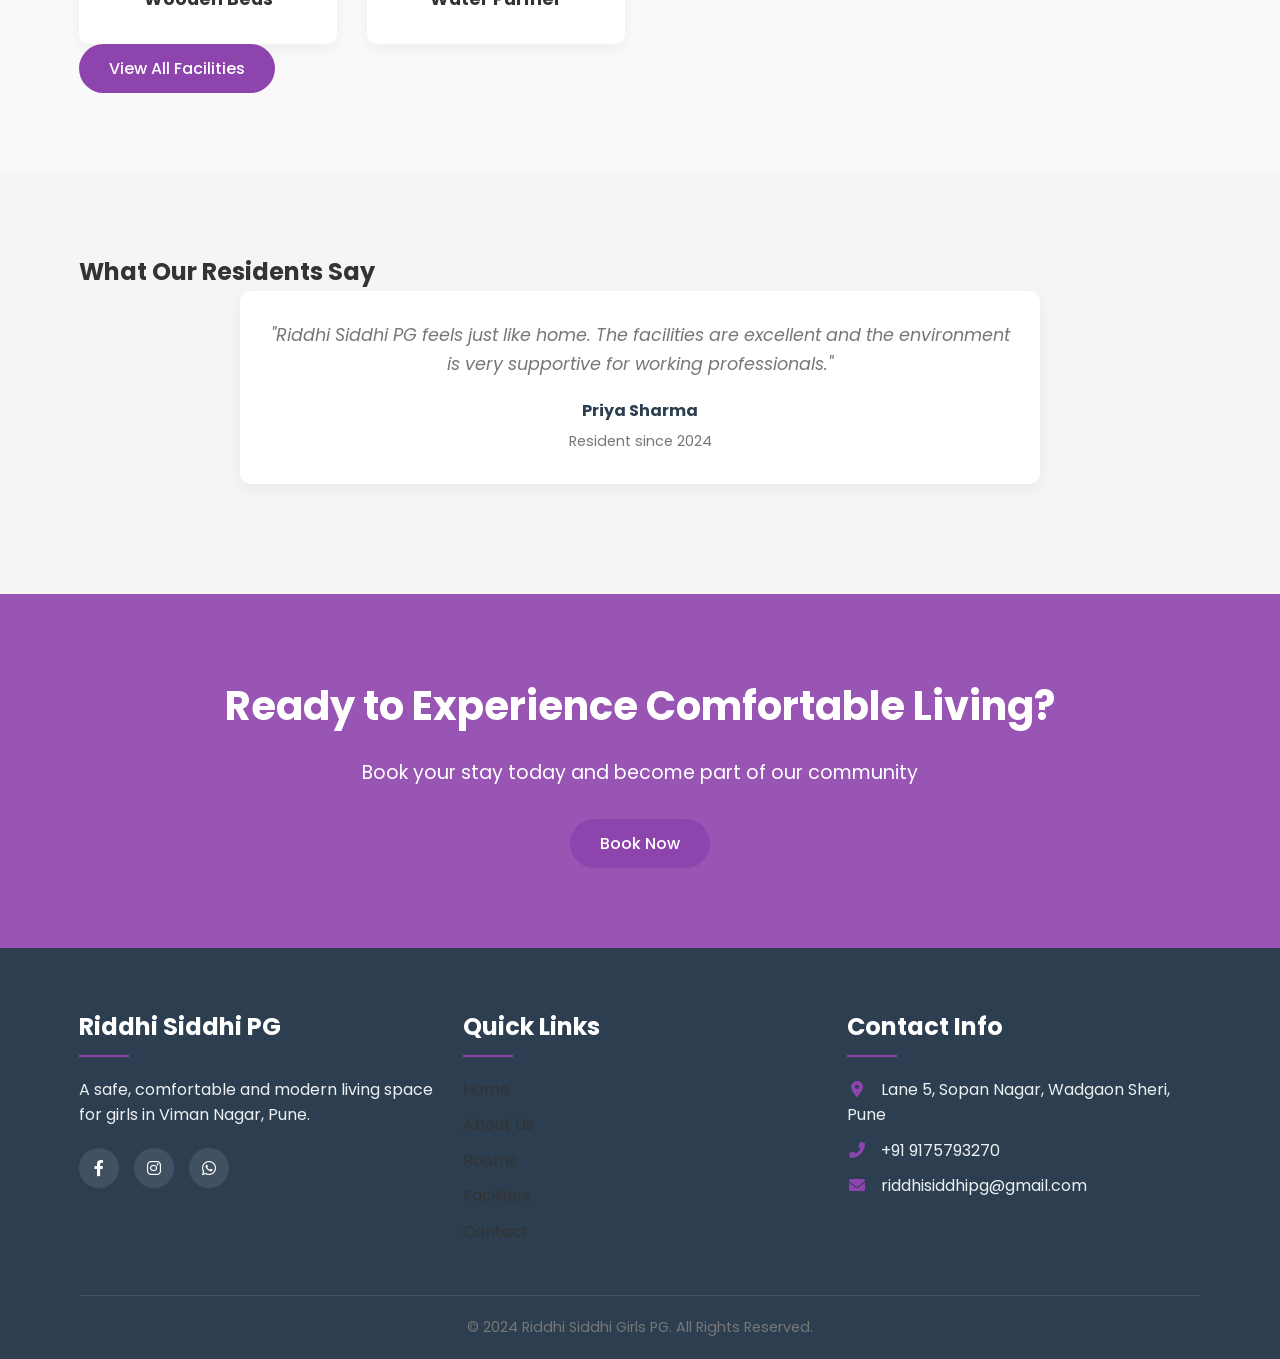
==== commit d04fa3ae: "Update index.html" ====
--- a/RiddhiSiddhi/index.html
+++ b/RiddhiSiddhi/index.html
@@ -13,7 +13,7 @@
     <header>
         <div class="container">
             <div class="logo">
-                <h1>Riddhi Siddhi <span>Girls PG</span></h1>
+                <h1>Riddhi Siddhi PG <span>Girls PG</span></h1>
             </div>
             <nav>
                 <ul>
@@ -227,4 +227,4 @@
     </footer>
     <script src="js/main.js"></script>
 </body>
-</html>+</html>
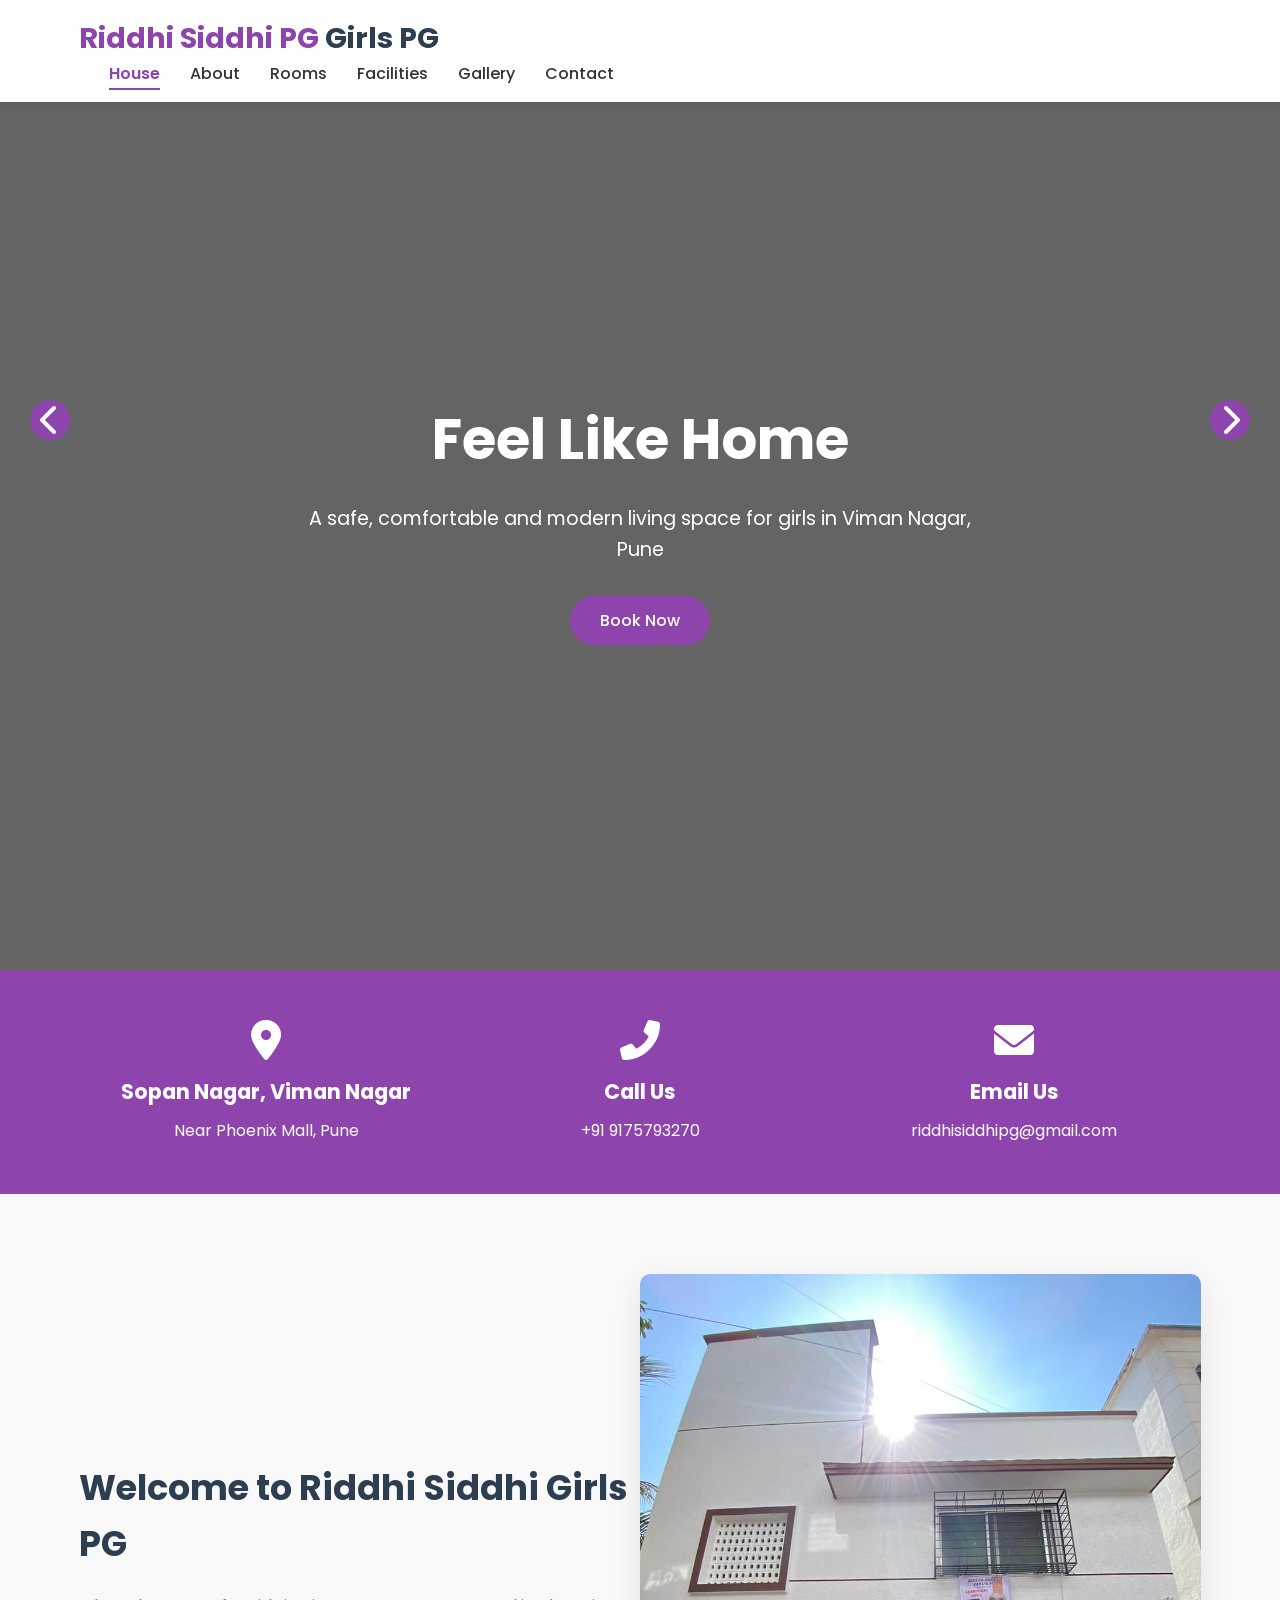
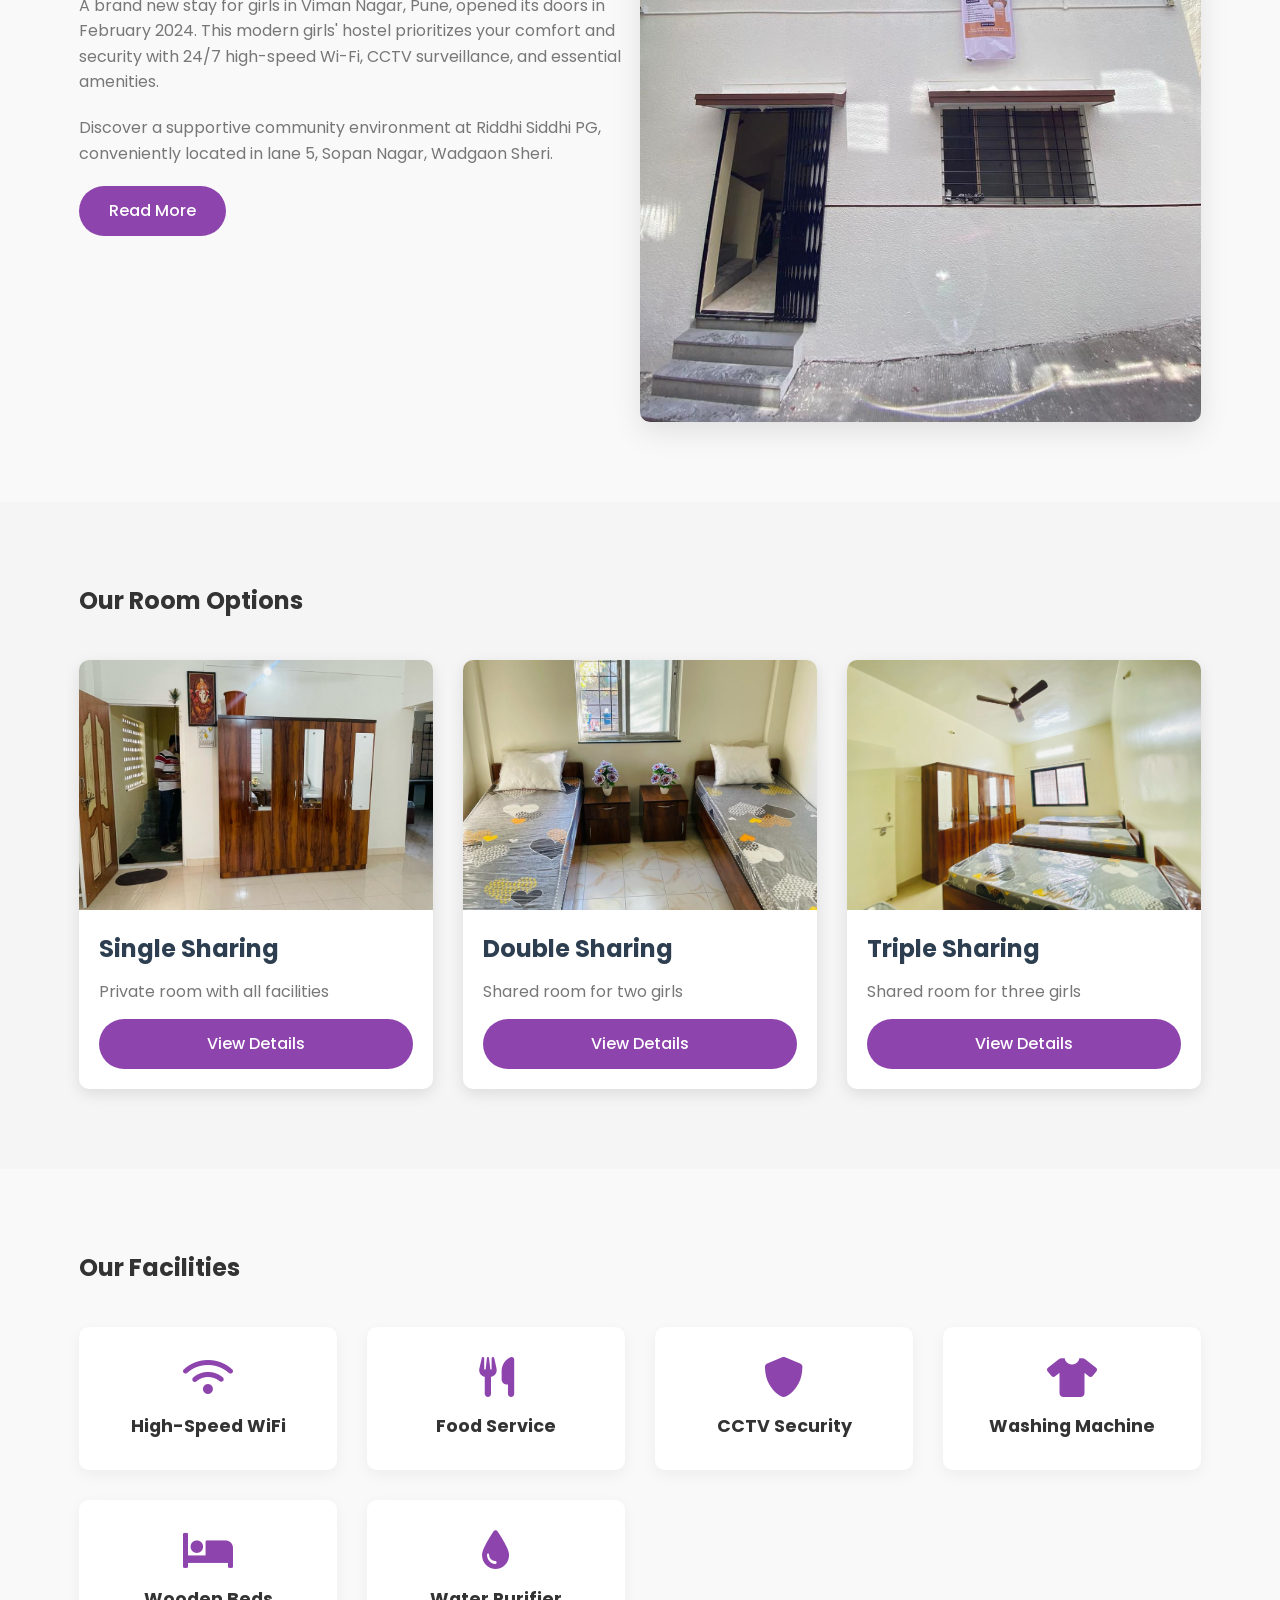
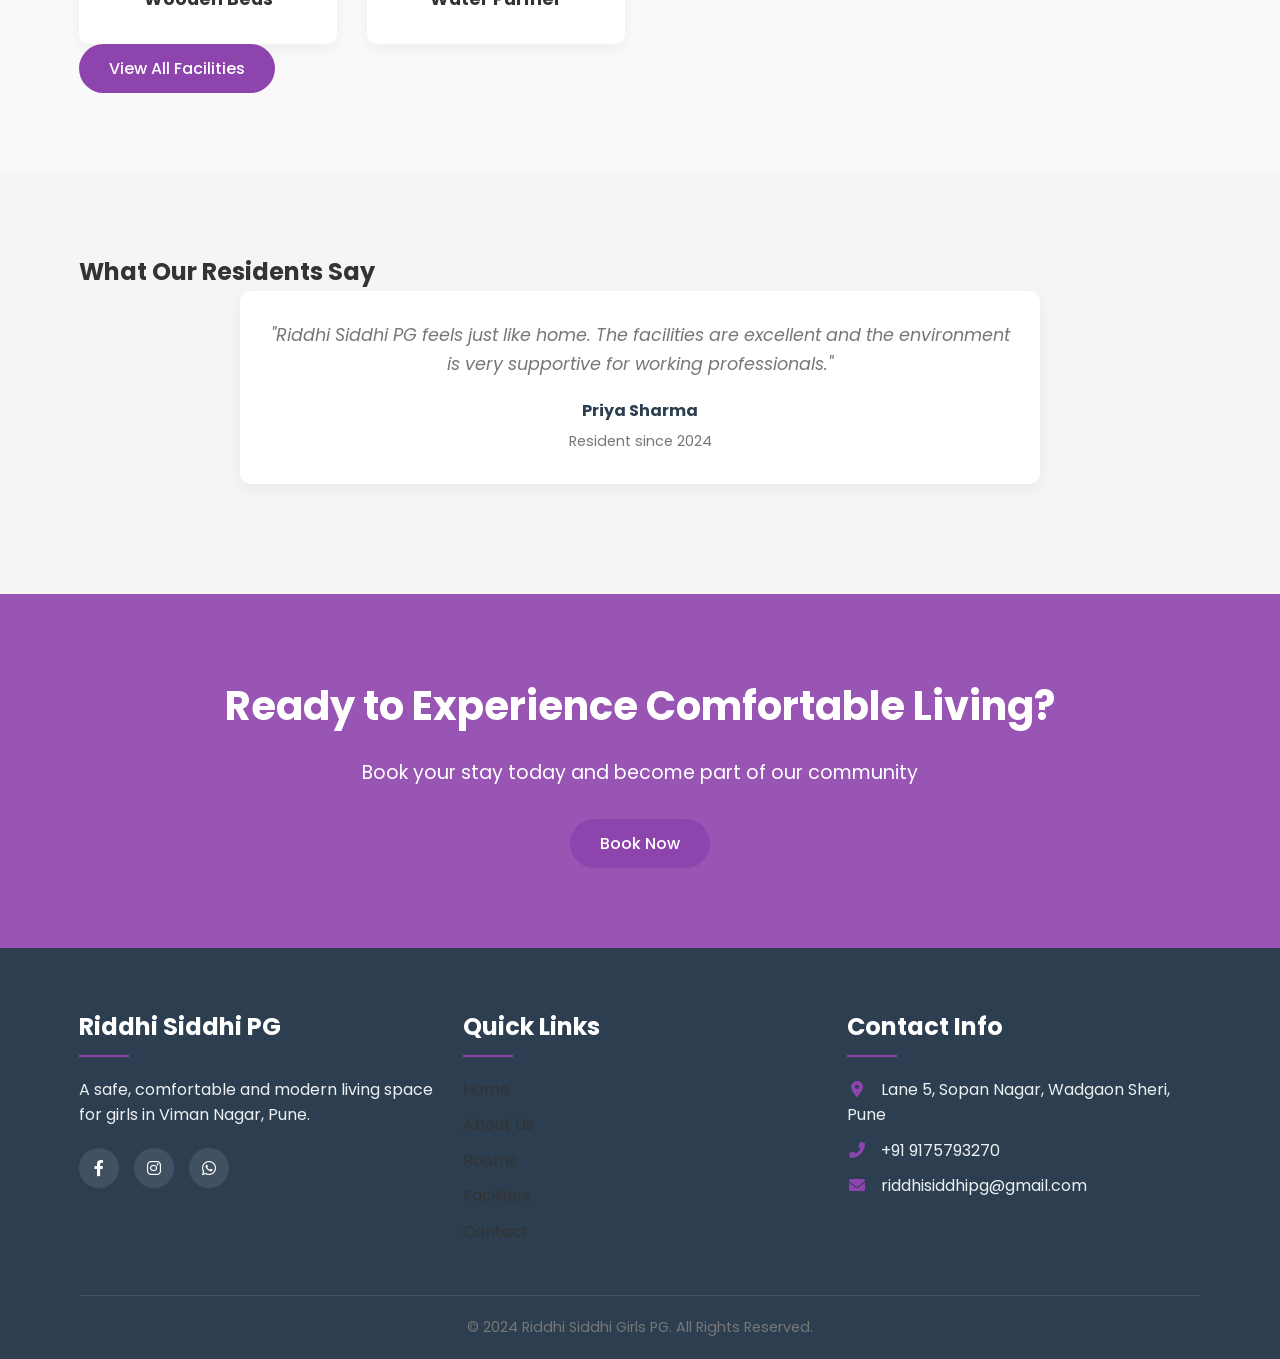
==== commit 7cdc6935: "Update index.html" ====
--- a/RiddhiSiddhi/index.html
+++ b/RiddhiSiddhi/index.html
@@ -17,7 +17,7 @@
             </div>
             <nav>
                 <ul>
-                    <li><a href="index.html" class="active">Home</a></li>
+                    <li><a href="index.html" class="active">House</a></li>
                     <li><a href="about.html">About</a></li>
                     <li><a href="rooms.html">Rooms</a></li>
                     <li><a href="facilities.html">Facilities</a></li>
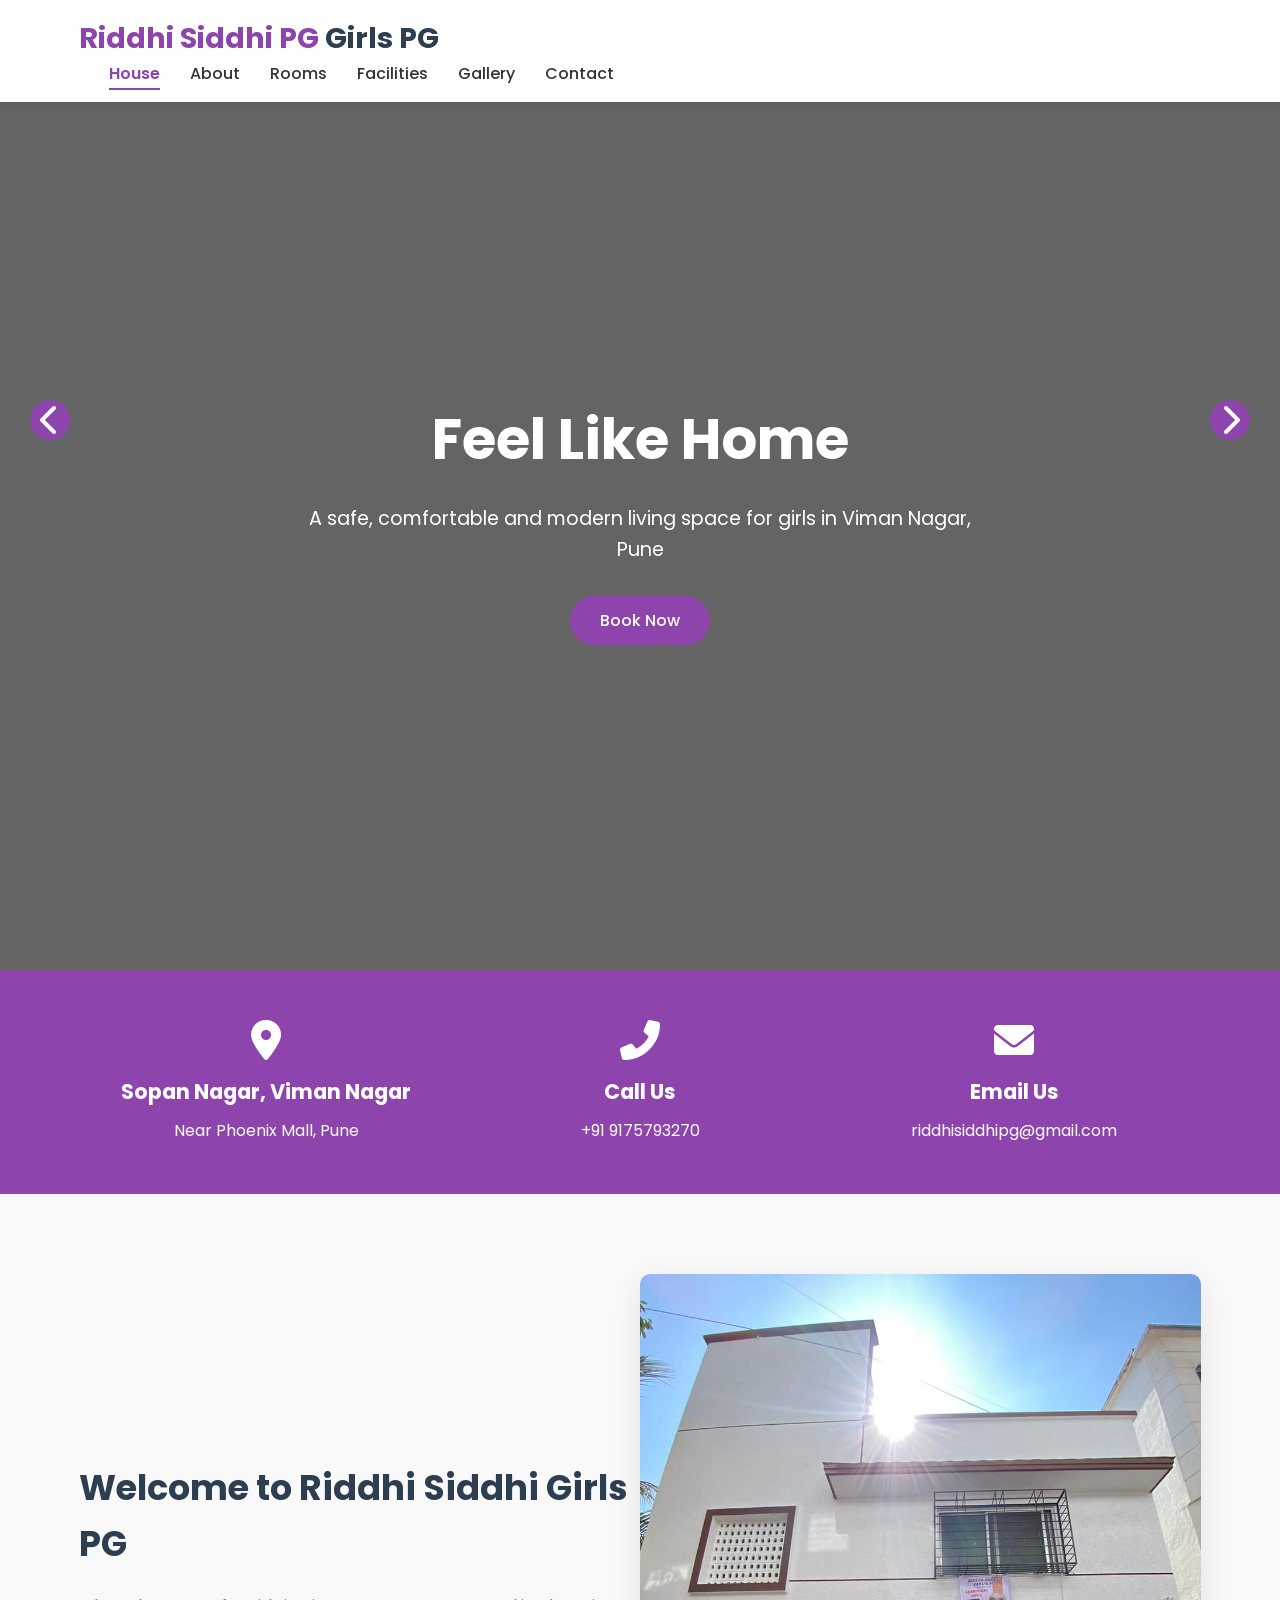
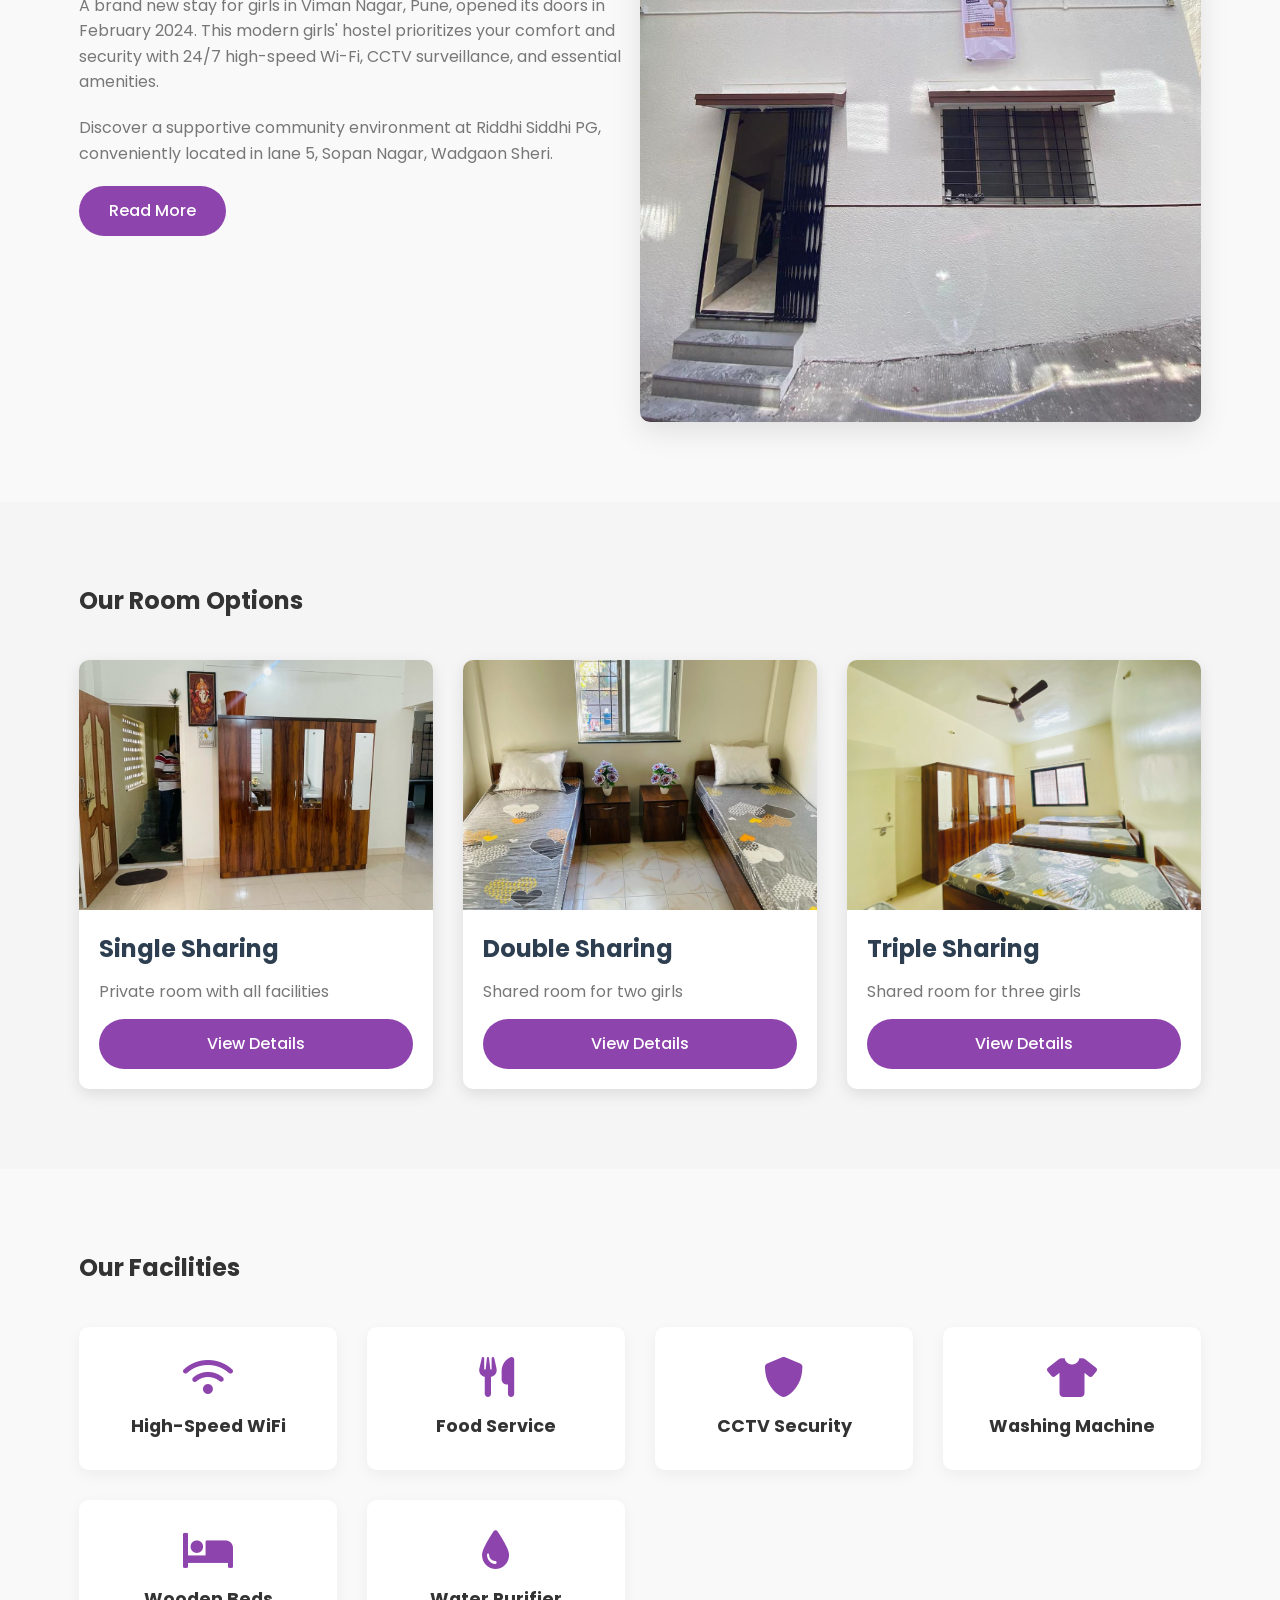
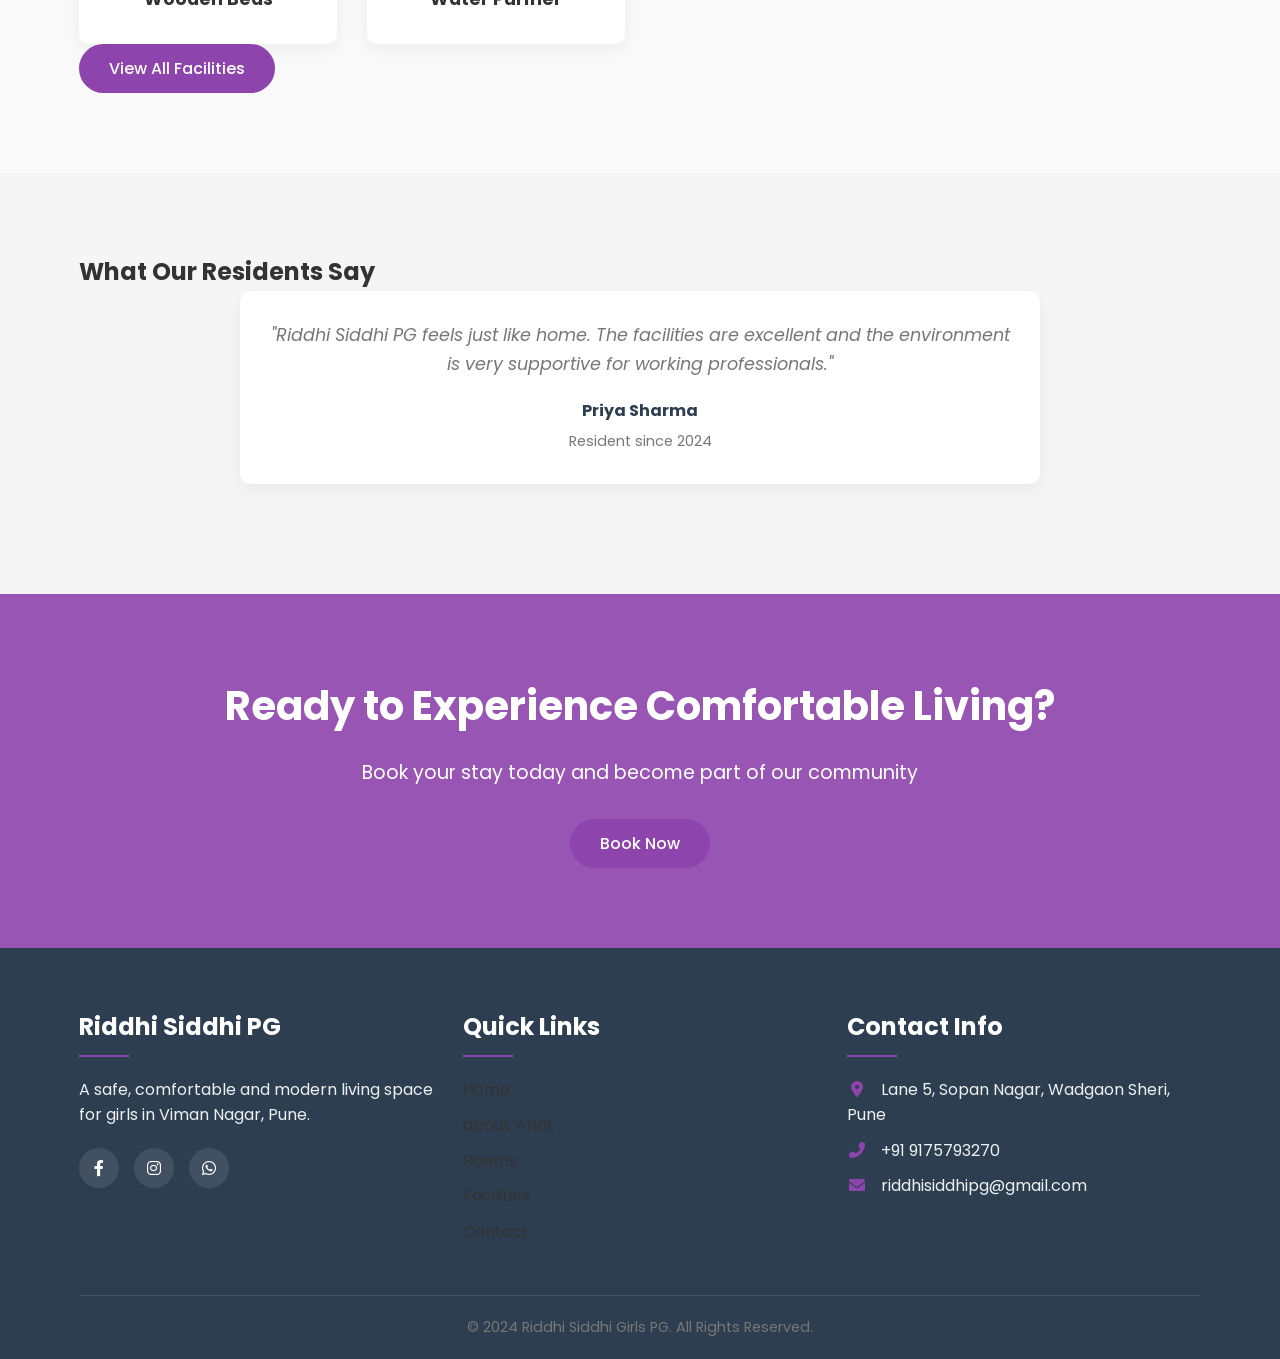
==== commit 618ed08a: "Update index.html" ====
--- a/RiddhiSiddhi/index.html
+++ b/RiddhiSiddhi/index.html
@@ -205,7 +205,8 @@
                     <h3>Quick Links</h3>
                     <ul>
                         <li><a href="index.html">Home</a></li>
-                        <li><a href="about.html">About Us</a></li>
+                        <li><a href="about.html">about what
+                    </a></li>
                         <li><a href="rooms.html">Rooms</a></li>
                         <li><a href="facilities.html">Facilities</a></li>
                         <li><a href="contact.html">Contact</a></li>
